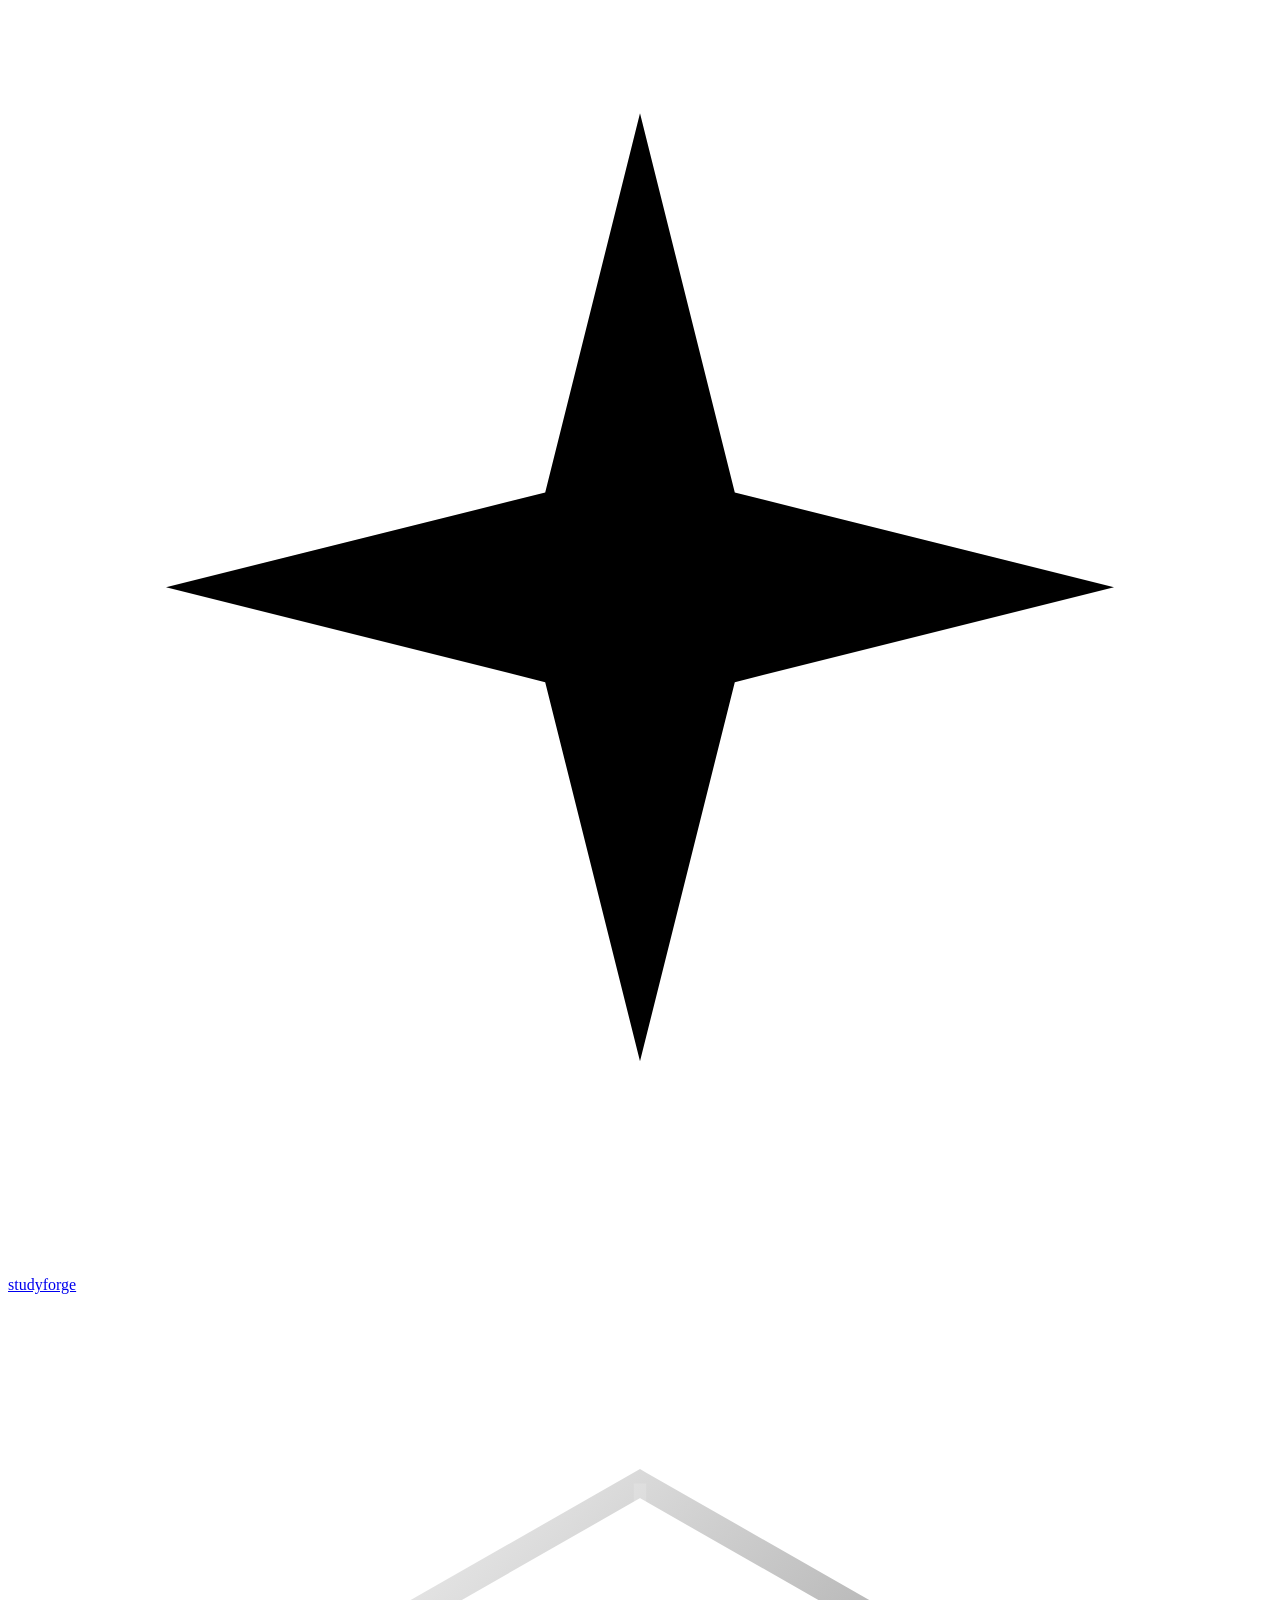
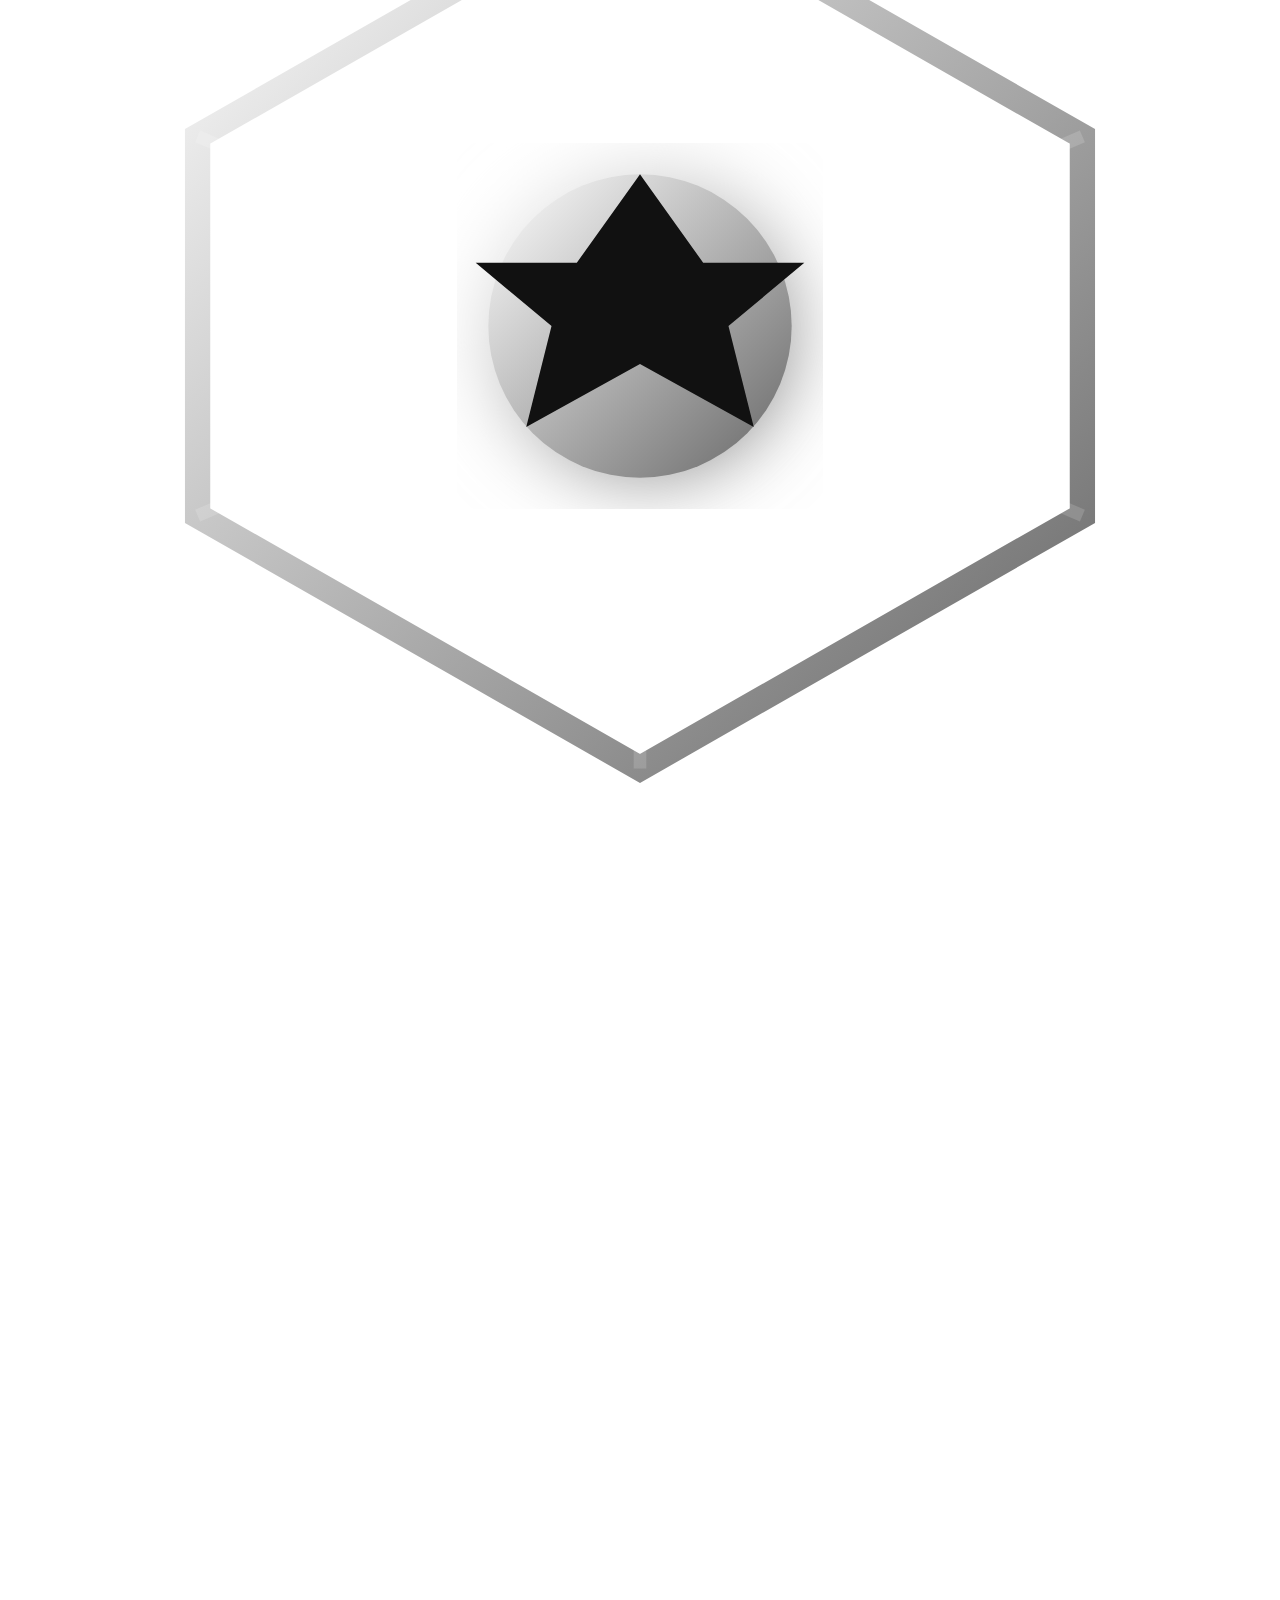
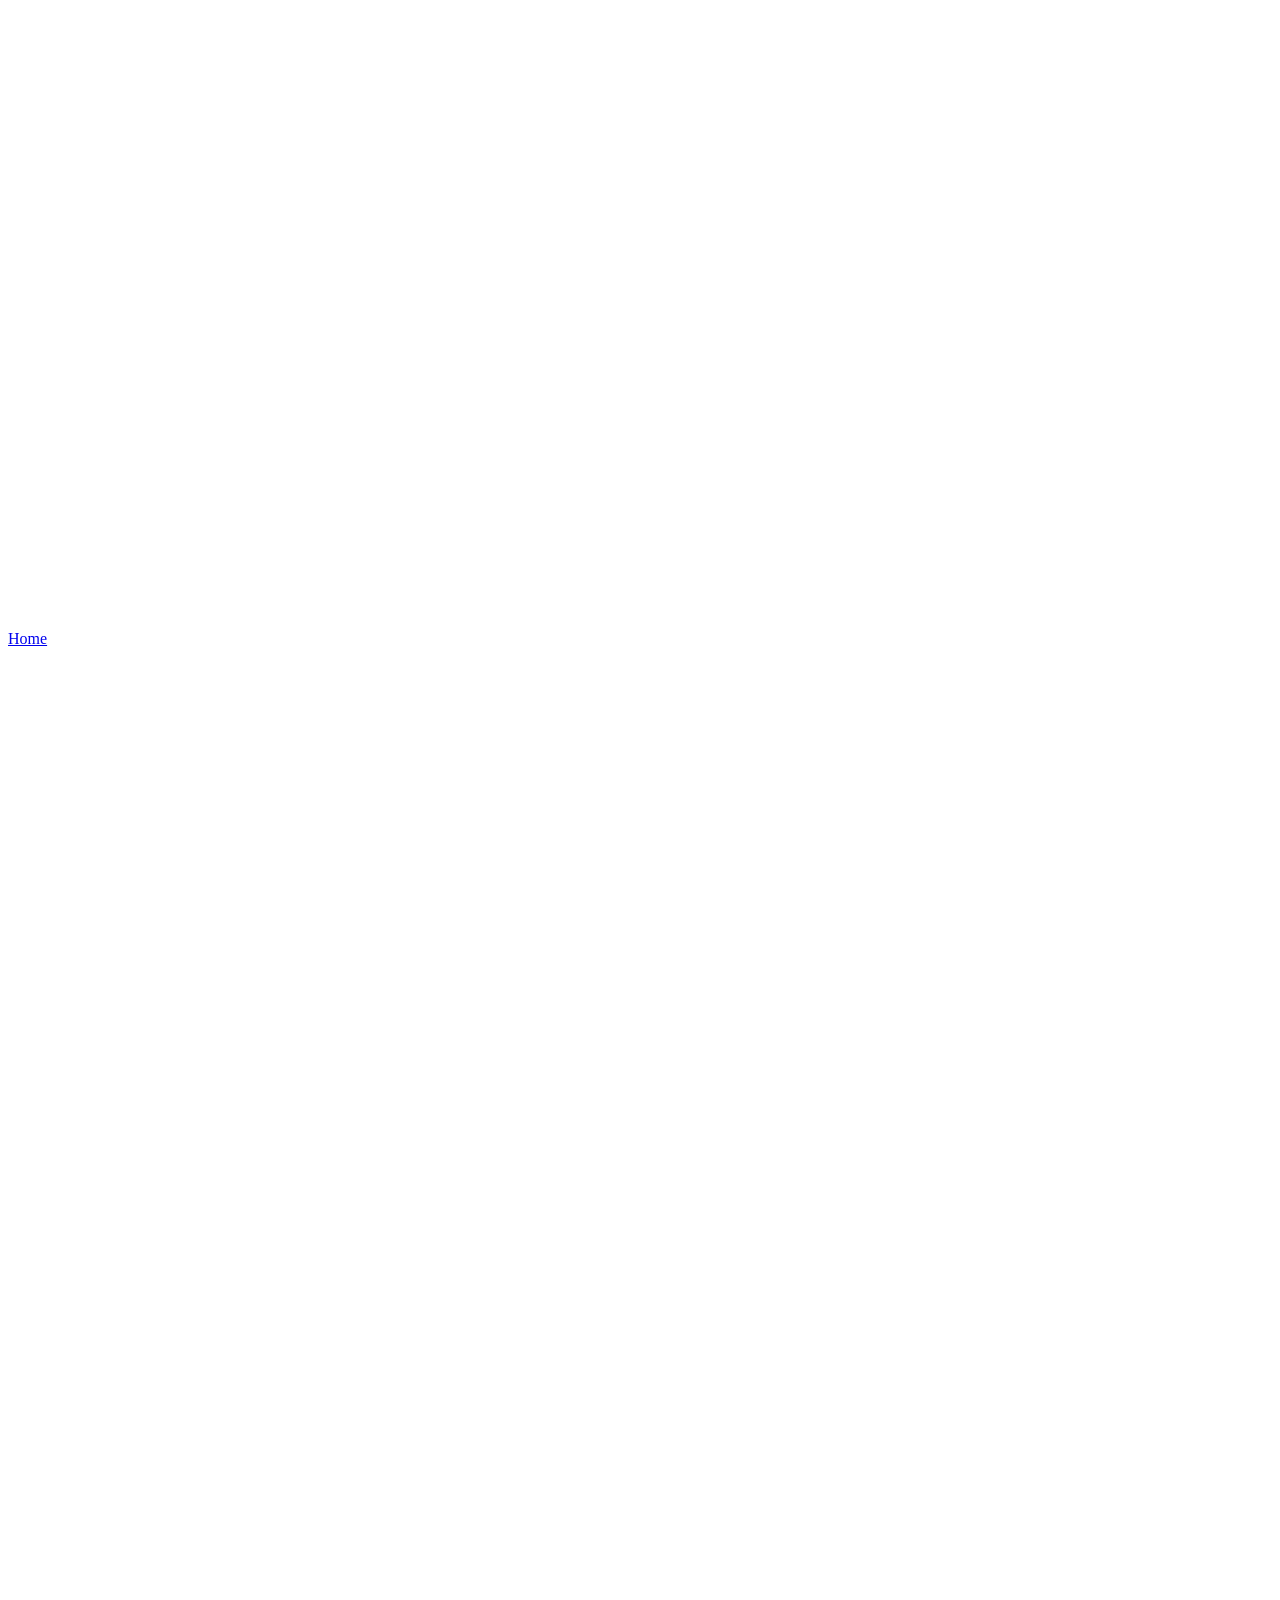
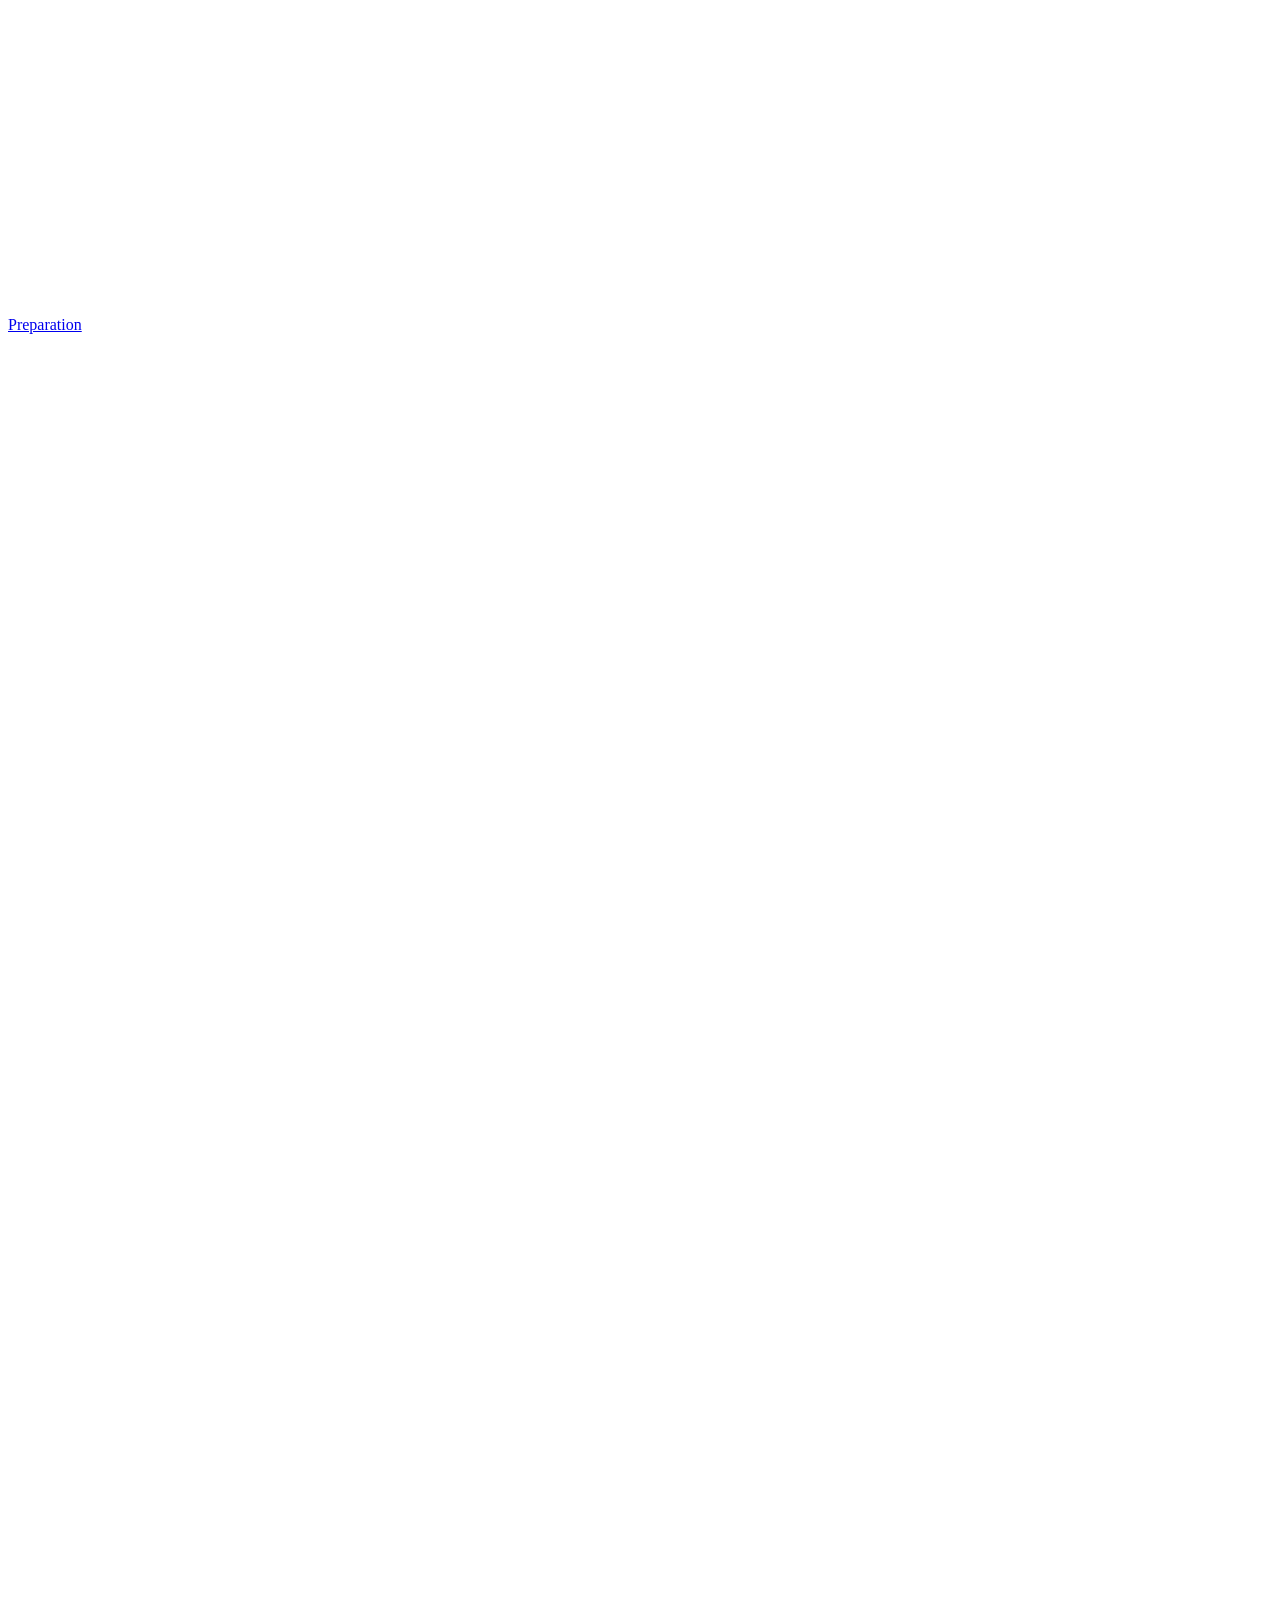
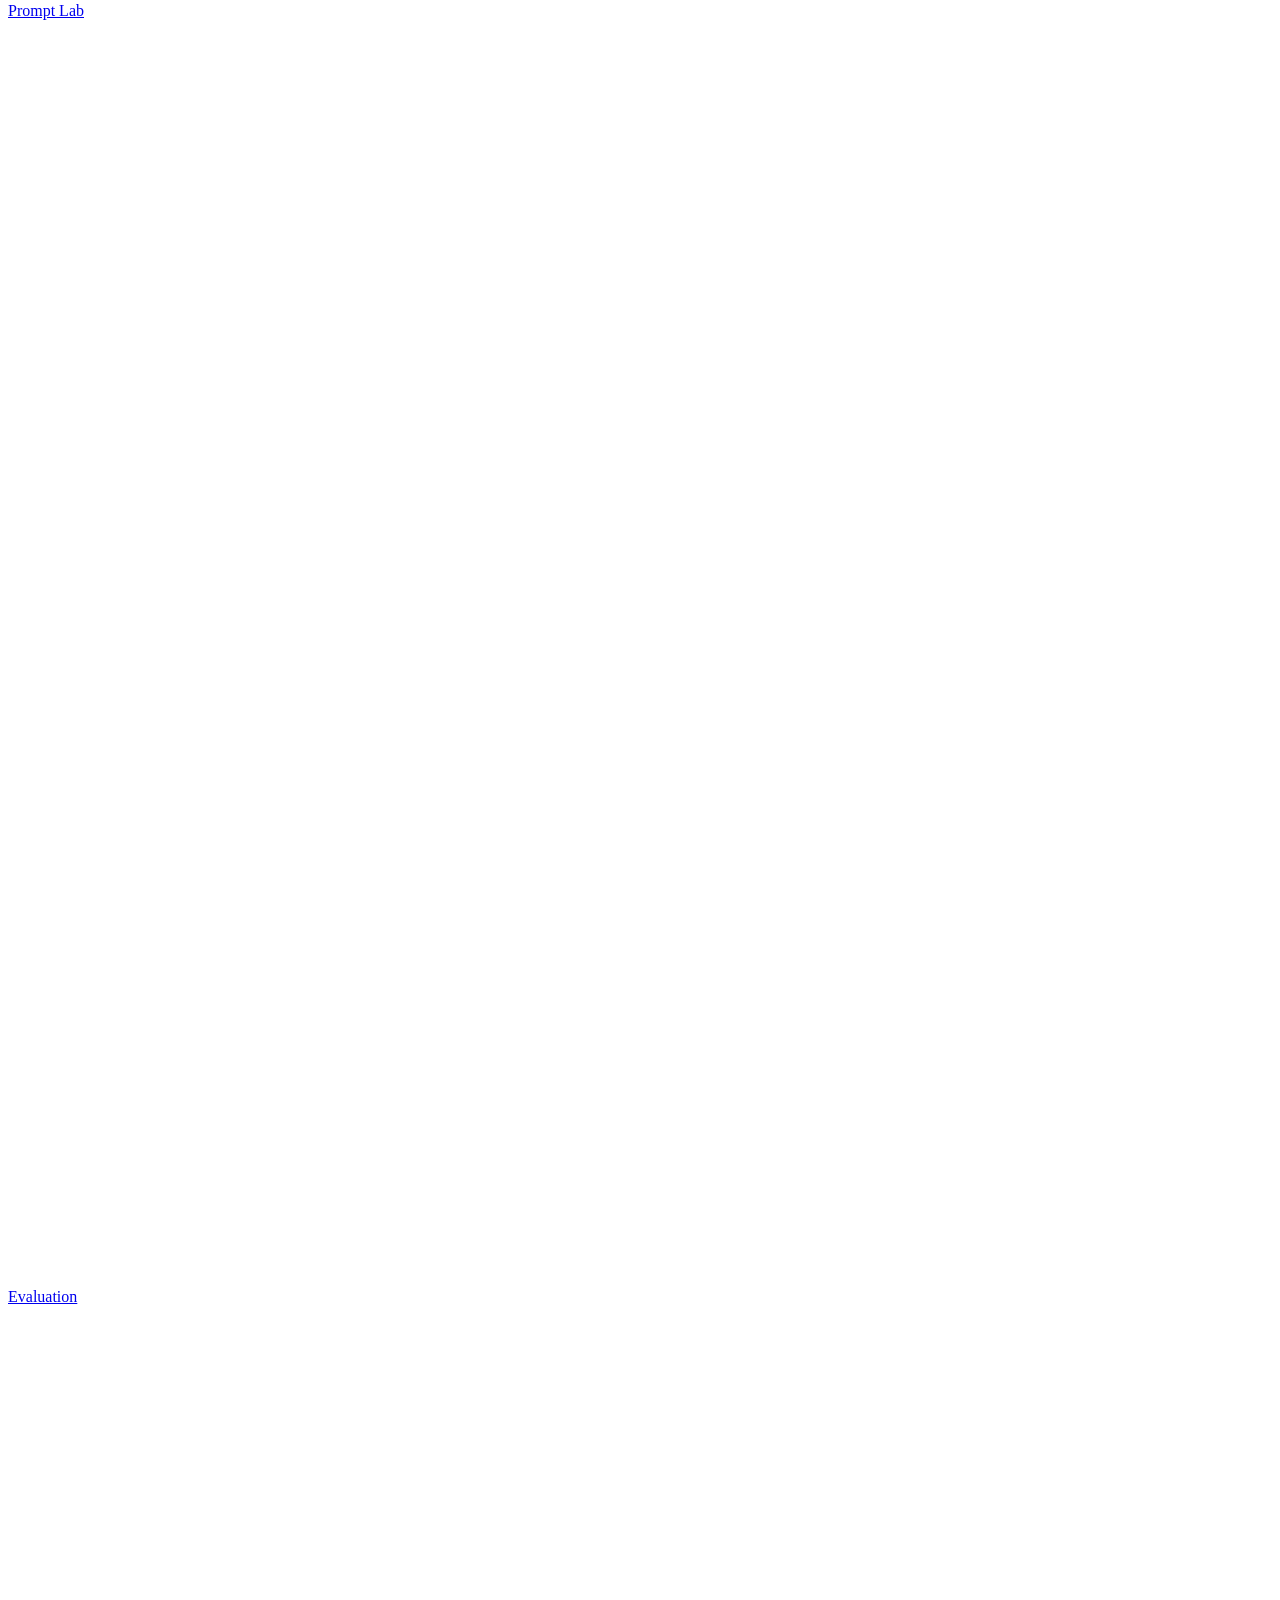
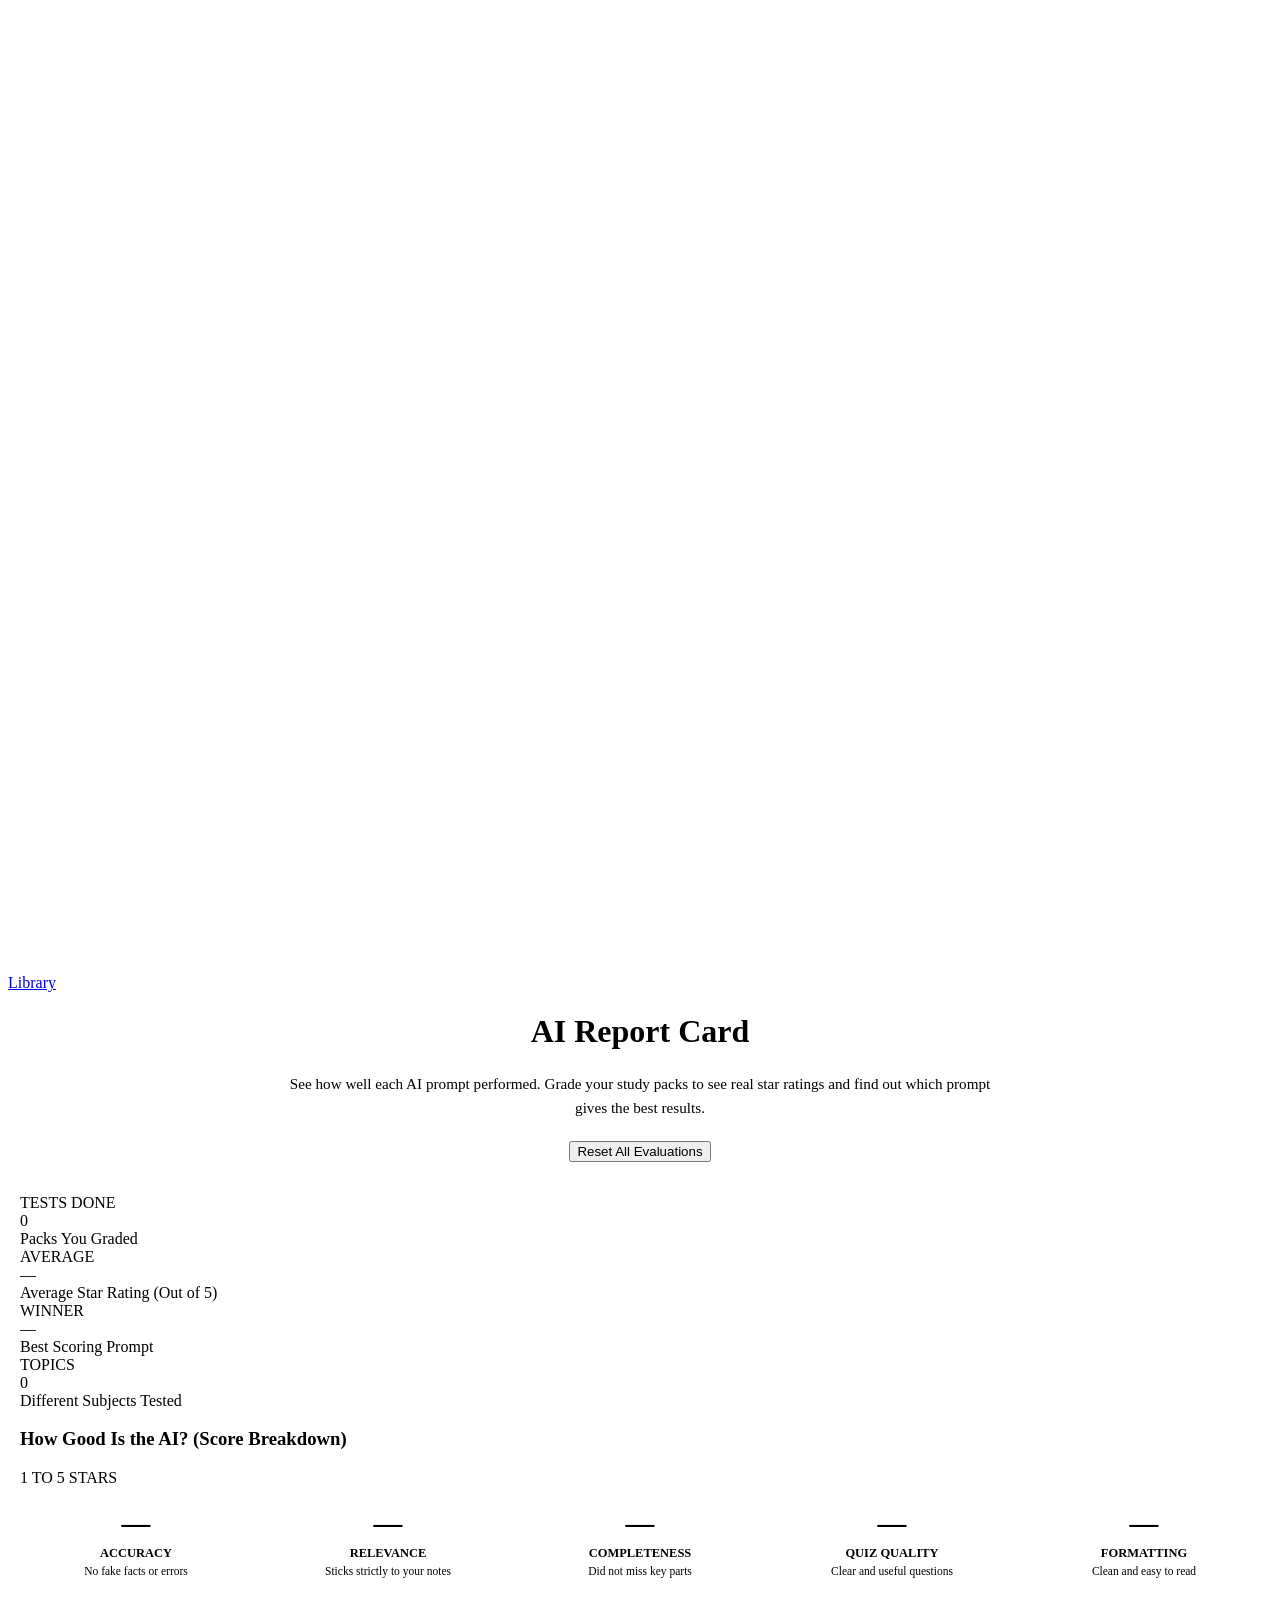
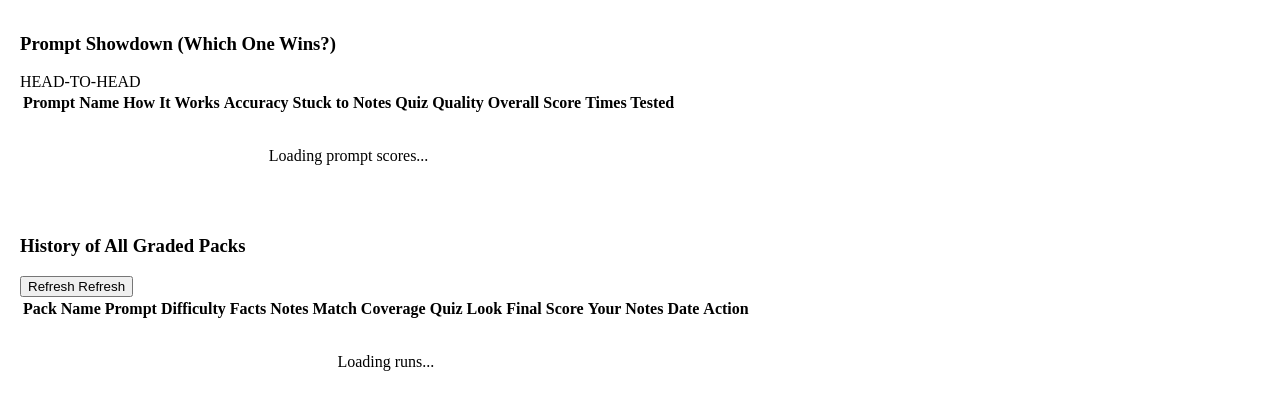
==== frontend/templates/evaluation.html @ 95756d93 "Add up to 10 and 15 questions options for MCQs and SAQs; increase max_tokens to 4096 — v14.0" ====
<!DOCTYPE html>
<html lang="en">
<head>
  <meta charset="UTF-8" />
  <meta name="viewport" content="width=device-width, initial-scale=1.0" />
  <title>Evaluation — StudyForge AI</title>
  <meta name="description" content="Check how well each prompt works on your notes." />
  <link rel="stylesheet" href="/static/css/main.css?v=2.3" />
</head>
<body>

<!-- ── FLOATING PILL NAVBAR ─────────────────────────────────────────── -->
<nav class="floating-pill-nav" aria-label="Main Navigation">
  <a href="/" class="pill-brand">
    <div class="pill-logo-spark">
      <svg viewBox="0 0 24 24"><path d="M12 2L13.8 9.2L21 11L13.8 12.8L12 20L10.2 12.8L3 11L10.2 9.2L12 2Z"/></svg>
    </div>
    <span>studyforge</span>
  </a>

  <!-- Large Expanded Logo (Visible on Hover) -->
  <div class="sidebar-large-logo">
    <svg viewBox="0 0 100 100" fill="none" xmlns="http://www.w3.org/2000/svg">
      <defs>
        <linearGradient id="logo-gradient" x1="0%" y1="0%" x2="100%" y2="100%">
          <stop offset="0%" stop-color="#ffffff" />
          <stop offset="100%" stop-color="#666666" />
        </linearGradient>
        <filter id="glow">
          <feGaussianBlur stdDeviation="3" result="coloredBlur"/>
          <feMerge>
            <feMergeNode in="coloredBlur"/>
            <feMergeNode in="SourceGraphic"/>
          </feMerge>
        </filter>
      </defs>
      <path d="M50 15L85 35V65L50 85L15 65V35L50 15Z" stroke="url(#logo-gradient)" stroke-width="2" fill="rgba(255,255,255,0.02)"/>
      <path d="M50 15L50 85M15 35L85 65M15 65L85 35" stroke="rgba(255,255,255,0.15)" stroke-width="1"/>
      <circle cx="50" cy="50" r="12" fill="url(#logo-gradient)" filter="url(#glow)" />
      <path d="M50 38L55 45H63L57 50L59 58L50 53L41 58L43 50L37 45H45L50 38Z" fill="#111" />
    </svg>
  </div>

  <div class="pill-links">
    <a href="/" class="pill-nav-item">
      <svg fill="none" viewBox="0 0 24 24"><path stroke-linecap="round" stroke-linejoin="round" d="M3 12l2-2m0 0l7-7 7 7M5 10v10a1 1 0 001 1h3m10-11l2 2m-2-2v10a1 1 0 01-1 1h-3m-6 0a1 1 0 001-1v-4a1 1 0 011-1h2a1 1 0 011 1v4a1 1 0 001 1m-6 0h6"/></svg>
      <span>Home</span>
    </a>

    <a href="/generate" class="pill-nav-item">
      <svg fill="none" viewBox="0 0 24 24"><path stroke-linecap="round" stroke-linejoin="round" d="M19 11H5m14 0a2 2 0 012 2v6a2 2 0 01-2 2H5a2 2 0 01-2-2v-6a2 2 0 012-2m14 0V9a2 2 0 00-2-2M5 11V9a2 2 0 012-2m0 0V5a2 2 0 012-2h6a2 2 0 012 2v2M7 7h10"/></svg>
      <span>Preparation</span>
    </a>

    <a href="/prompt-lab" class="pill-nav-item">
      <svg fill="none" viewBox="0 0 24 24"><path stroke-linecap="round" stroke-linejoin="round" d="M19.428 15.428a2 2 0 00-1.022-.547l-2.387-.477a6 6 0 00-3.86.517l-.318.158a6 6 0 01-3.86.517L6.05 15.21a2 2 0 00-1.806.547M8 4h8l-1 1v5.172a2 2 0 00.586 1.414l5 5c1.26 1.26.367 3.414-1.415 3.414H4.828c-1.782 0-2.674-2.154-1.414-3.414l5-5A2 2 0 009 10.172V5L8 4z"/></svg>
      <span>Prompt Lab</span>
    </a>

    <a href="/evaluation" class="pill-nav-item active">
      <svg fill="none" viewBox="0 0 24 24"><path stroke-linecap="round" stroke-linejoin="round" d="M9 19v-6a2 2 0 00-2-2H5a2 2 0 00-2 2v6a2 2 0 002 2h2a2 2 0 002-2zm0 0V9a2 2 0 012-2h2a2 2 0 012 2v10m-6 0a2 2 0 002 2h2a2 2 0 002-2m0 0V5a2 2 0 012-2h2a2 2 0 012 2v14a2 2 0 01-2 2h-2a2 2 0 01-2-2z"/></svg>
      <span>Evaluation</span>
    </a>

    <a href="/library" class="pill-nav-item">
      <svg fill="none" viewBox="0 0 24 24"><path stroke-linecap="round" stroke-linejoin="round" d="M12 6.253v13m0-13C10.832 5.477 9.246 5 7.5 5S4.168 5.477 3 6.253v13C4.168 18.477 5.754 18 7.5 18s3.332.477 4.5 1.253m0-13C13.168 5.477 14.754 5 16.5 5c1.747 0 3.332.477 4.5 1.253v13C19.832 18.477 18.247 18 16.5 18c-1.746 0-3.332.477-4.5 1.253"/></svg>
      <span>Library</span>
    </a>
  </div>
</nav>

<div class="app-container anim-slide-down">
  <div style="max-width: 1240px; margin: 0 auto;">
      
      <!-- Header in Simple English -->
      <div style="margin-bottom:2rem; text-align:center; display:flex; flex-direction:column; align-items:center;">
        <h1>AI Report Card</h1>
        <p style="max-width:720px; margin: 0 auto 1.25rem auto; font-size:0.95rem; line-height:1.6;">
          See how well each AI prompt performed. Grade your study packs to see real star ratings and find out which prompt gives the best results.
        </p>
        <button class="btn btn-secondary btn-sm" onclick="resetAllEvaluations()">Reset All Evaluations</button>
      </div>

      <!-- Top 4 Overall Statistics Cards -->
      <div class="metrics-grid">
        <div class="metric-card">
          <span class="metric-badge">TESTS DONE</span>
          <div class="metric-val" id="eval-stat-total">0</div>
          <div class="metric-label">Packs You Graded</div>
        </div>

        <div class="metric-card">
          <span class="metric-badge">AVERAGE</span>
          <div class="metric-val" id="eval-stat-avg">—</div>
          <div class="metric-label">Average Star Rating (Out of 5)</div>
        </div>

        <div class="metric-card">
          <span class="metric-badge">WINNER</span>
          <div class="metric-val" id="eval-stat-best">—</div>
          <div class="metric-label">Best Scoring Prompt</div>
        </div>

        <div class="metric-card">
          <span class="metric-badge">TOPICS</span>
          <div class="metric-val" id="eval-stat-samples">0</div>
          <div class="metric-label">Different Subjects Tested</div>
        </div>
      </div>

      <!-- 5 Rubric Dimension Averages Grid -->
      <div class="paper-card card-white" style="margin-bottom:2.25rem;">
        <div class="card-header-editorial">
          <div class="card-title-group">
            <span></span>
            <h3>How Good Is the AI? (Score Breakdown)</h3>
          </div>
          <span class="stamp">1 TO 5 STARS</span>
        </div>

        <div style="display:grid; grid-template-columns:repeat(5, 1fr); gap:1.25rem; text-align:center;">
          <div class="paper-card card-cream" style="padding:1.25rem 1rem;">
            <div style="font-family:'Archivo'; font-size:1.8rem; font-weight:900;" id="dim-score-accuracy">—</div>
            <div style="font-size:0.78rem; font-weight:700; text-transform:uppercase; margin-top:0.35rem;">Accuracy</div>
            <div style="font-size:0.72rem; color:var(--muted); margin-top:0.25rem;">No fake facts or errors</div>
          </div>

          <div class="paper-card card-cream" style="padding:1.25rem 1rem;">
            <div style="font-family:'Archivo'; font-size:1.8rem; font-weight:900;" id="dim-score-relevance">—</div>
            <div style="font-size:0.78rem; font-weight:700; text-transform:uppercase; margin-top:0.35rem;">Relevance</div>
            <div style="font-size:0.72rem; color:var(--muted); margin-top:0.25rem;">Sticks strictly to your notes</div>
          </div>

          <div class="paper-card card-cream" style="padding:1.25rem 1rem;">
            <div style="font-family:'Archivo'; font-size:1.8rem; font-weight:900;" id="dim-score-completeness">—</div>
            <div style="font-size:0.78rem; font-weight:700; text-transform:uppercase; margin-top:0.35rem;">Completeness</div>
            <div style="font-size:0.72rem; color:var(--muted); margin-top:0.25rem;">Did not miss key parts</div>
          </div>

          <div class="paper-card card-cream" style="padding:1.25rem 1rem;">
            <div style="font-family:'Archivo'; font-size:1.8rem; font-weight:900;" id="dim-score-quality">—</div>
            <div style="font-size:0.78rem; font-weight:700; text-transform:uppercase; margin-top:0.35rem;">Quiz Quality</div>
            <div style="font-size:0.72rem; color:var(--muted); margin-top:0.25rem;">Clear and useful questions</div>
          </div>

          <div class="paper-card card-cream" style="padding:1.25rem 1rem;">
            <div style="font-family:'Archivo'; font-size:1.8rem; font-weight:900;" id="dim-score-formatting">—</div>
            <div style="font-size:0.78rem; font-weight:700; text-transform:uppercase; margin-top:0.35rem;">Formatting</div>
            <div style="font-size:0.72rem; color:var(--muted); margin-top:0.25rem;">Clean and easy to read</div>
          </div>
        </div>
      </div>

      <!-- Prompt Comparison Table -->
      <div class="paper-card card-white" style="margin-bottom:2.25rem;">
        <div class="card-header-editorial">
          <div class="card-title-group">
            <span></span>
            <h3>Prompt Showdown (Which One Wins?)</h3>
          </div>
          <span class="stamp stamp-dark">HEAD-TO-HEAD</span>
        </div>

        <div style="overflow-x:auto;">
          <table class="eval-table">
            <thead>
              <tr>
                <th>Prompt Name</th>
                <th>How It Works</th>
                <th>Accuracy</th>
                <th>Stuck to Notes</th>
                <th>Quiz Quality</th>
                <th>Overall Score</th>
                <th>Times Tested</th>
              </tr>
            </thead>
            <tbody id="prompt-summary-table-body">
              <tr>
                <td colspan="7" style="text-align:center; padding:2rem; color:var(--muted);">
                  Loading prompt scores...
                </td>
              </tr>
            </tbody>
          </table>
        </div>
      </div>

      <!-- All Recorded Evaluations Table -->
      <div class="paper-card card-white">
        <div class="card-header-editorial">
          <div class="card-title-group">
            <span></span>
            <h3>History of All Graded Packs</h3>
          </div>
          <div style="display:flex; gap:0.5rem;">
            <button class="btn btn-ghost btn-sm" onclick="fetchLiveEvaluations()">Refresh Refresh</button>
          </div>
        </div>

        <div style="overflow-x:auto;">
          <table class="eval-table">
            <thead>
              <tr>
                <th>Pack Name</th>
                <th>Prompt</th>
                <th>Difficulty</th>
                <th>Facts</th>
                <th>Notes Match</th>
                <th>Coverage</th>
                <th>Quiz</th>
                <th>Look</th>
                <th>Final Score</th>
                <th>Your Notes</th>
                <th>Date</th>
                <th>Action</th>
              </tr>
            </thead>
            <tbody id="evaluations-table-body">
              <tr>
                <td colspan="12" style="text-align:center; padding:2rem; color:var(--muted);">
                  Loading runs...
                </td>
              </tr>
            </tbody>
          </table>
        </div>
      </div>
  </div>
</div>

<script src="/static/js/main.js?v=14.0"></script>

<script>
  document.addEventListener('DOMContentLoaded', () => {
    fetchLiveEvaluations();
  });

  async function fetchLiveEvaluations() {
    try {
      // Auto-sync evaluations with existing study packs
      let storedPacks = [];
      try {
        storedPacks = JSON.parse(localStorage.getItem('studyforge_library_packs') || '[]');
      } catch (e) { storedPacks = []; }

      if (storedPacks.length === 0) {
        await fetch('/api/evaluate', { method: 'DELETE' });
      } else {
        const validIds = storedPacks.map(p => p.id);
        const validTitles = storedPacks.map(p => (p.title || '').toLowerCase());
        await fetch('/api/evaluate/sync', {
          method: 'POST',
          headers: { 'Content-Type': 'application/json' },
          body: JSON.stringify({ valid_pack_ids: validIds, valid_titles: validTitles })
        });
      }

      const resp = await fetch('/api/evaluate');
      const data = await resp.json();
      const list = data.evaluations || [];

      // Update counters
      document.getElementById('eval-stat-total').textContent = list.length;
      
      if (list.length === 0) {
        document.getElementById('eval-stat-avg').textContent = '—';
        document.getElementById('eval-stat-best').textContent = '—';
        document.getElementById('eval-stat-samples').textContent = '0';
        document.getElementById('dim-score-accuracy').textContent = '—';
        document.getElementById('dim-score-relevance').textContent = '—';
        document.getElementById('dim-score-completeness').textContent = '—';
        document.getElementById('dim-score-quality').textContent = '—';
        document.getElementById('dim-score-formatting').textContent = '—';

        document.getElementById('prompt-summary-table-body').innerHTML = `
          <tr><td colspan="7" style="text-align:center; padding:2.5rem; color:var(--muted); font-size:0.88rem;">
            No scores yet. Make a study pack in "Preparation" and click "Score this Pack" to see which prompt wins!
          </td></tr>`;

        document.getElementById('evaluations-table-body').innerHTML = `
          <tr><td colspan="12" style="text-align:center; padding:2.5rem; color:var(--muted); font-size:0.88rem;">
            No graded packs yet. Whenever you make a study pack, click "Score this Pack" to add a rating here!
          </td></tr>`;
        return;
      }

      // Compute averages
      let sumAvg = 0;
      let dims = { factual_accuracy: 0, relevance: 0, completeness: 0, question_quality: 0, formatting: 0 };
      let uniqueSubjects = new Set();
      
      const verStats = {
        v1: { name: 'V1 Basic', type: 'Simple prompt with few rules', count: 0, acc: 0, rel: 0, qq: 0, total: 0 },
        v2: { name: 'V2 Structured', type: 'Fixed format and clear rules', count: 0, acc: 0, rel: 0, qq: 0, total: 0 },
        v3: { name: 'V3 Step-by-Step', type: 'Reads notes and writes step by step', count: 0, acc: 0, rel: 0, qq: 0, total: 0 }
      };

      list.forEach(item => {
        sumAvg += item.average_score || 0;
        if (item.rubric_scores) {
          for (let d in dims) {
            dims[d] += (item.rubric_scores[d] || 0);
          }
        }
        if (item.test_id) uniqueSubjects.add(item.test_id);

        const vKey = (item.prompt_version || 'v2').toLowerCase();
        if (verStats[vKey]) {
          verStats[vKey].count += 1;
          verStats[vKey].total += (item.average_score || 0);
          verStats[vKey].acc += (item.rubric_scores?.factual_accuracy || 0);
          verStats[vKey].rel += (item.rubric_scores?.relevance || 0);
          verStats[vKey].qq += (item.rubric_scores?.question_quality || 0);
        }
      });

      const meanTotal = (sumAvg / list.length).toFixed(2);
      document.getElementById('eval-stat-avg').textContent = `${meanTotal} / 5.0`;
      document.getElementById('eval-stat-samples').textContent = uniqueSubjects.size || list.length;

      // Find best scoring prompt version
      let bestVer = '—';
      let bestVerScore = -1;
      ['v1', 'v2', 'v3'].forEach(v => {
        if (verStats[v].count > 0) {
          const avg = verStats[v].total / verStats[v].count;
          if (avg > bestVerScore) {
            bestVerScore = avg;
            bestVer = v.toUpperCase();
          }
        }
      });
      document.getElementById('eval-stat-best').textContent = bestVer;

      document.getElementById('dim-score-accuracy').textContent = (dims.factual_accuracy / list.length).toFixed(1);
      document.getElementById('dim-score-relevance').textContent = (dims.relevance / list.length).toFixed(1);
      document.getElementById('dim-score-completeness').textContent = (dims.completeness / list.length).toFixed(1);
      document.getElementById('dim-score-quality').textContent = (dims.question_quality / list.length).toFixed(1);
      document.getElementById('dim-score-formatting').textContent = (dims.formatting / list.length).toFixed(1);

      // Render prompt version summary table
      const summaryRows = ['v1', 'v2', 'v3'].map(v => {
        const s = verStats[v];
        if (s.count === 0) {
          return `
            <tr>
              <td><strong>${s.name}</strong></td>
              <td style="color:var(--muted);">${s.type}</td>
              <td class="font-mono">—</td>
              <td class="font-mono">—</td>
              <td class="font-mono">—</td>
              <td class="font-mono">—</td>
              <td style="color:var(--muted);">No runs yet</td>
            </tr>
          `;
        }
        return `
          <tr>
            <td><strong>${s.name}</strong></td>
            <td style="color:var(--muted);">${s.type}</td>
            <td class="font-mono">${(s.acc / s.count).toFixed(1)} / 5.0</td>
            <td class="font-mono">${(s.rel / s.count).toFixed(1)} / 5.0</td>
            <td class="font-mono">${(s.qq / s.count).toFixed(1)} / 5.0</td>
            <td class="font-mono"><strong>${(s.total / s.count).toFixed(2)} / 5.0</strong></td>
            <td>${s.count} run${s.count > 1 ? 's' : ''}</td>
          </tr>
        `;
      }).join('');
      document.getElementById('prompt-summary-table-body').innerHTML = summaryRows;

      // Render table
      const rows = list.map(item => `
        <tr>
          <td><span class="font-mono" style="font-weight:700;">${item.test_id || 'TS-01'}</span></td>
          <td><span class="stamp">${item.prompt_version?.toUpperCase() || 'V2'}</span></td>
          <td>${item.difficulty || 'Intermediate'}</td>
          <td class="font-mono">${item.rubric_scores?.factual_accuracy || '—'}</td>
          <td class="font-mono">${item.rubric_scores?.relevance || '—'}</td>
          <td class="font-mono">${item.rubric_scores?.completeness || '—'}</td>
          <td class="font-mono">${item.rubric_scores?.question_quality || '—'}</td>
          <td class="font-mono">${item.rubric_scores?.formatting || '—'}</td>
          <td class="font-mono" style="font-weight:800;">${item.average_score?.toFixed(2) || '—'}</td>
          <td style="font-size:0.78rem; max-width:200px; color:var(--muted);">${item.failure_notes || '—'}</td>
          <td class="font-mono" style="font-size:0.72rem; color:var(--muted);">${item.timestamp ? item.timestamp.slice(0, 10) : '—'}</td>
          <td>
            <button class="btn btn-ghost btn-sm" onclick="deleteEvalItem('${item.id}')">x</button>
          </td>
        </tr>
      `).join('');

      document.getElementById('evaluations-table-body').innerHTML = rows;

    } catch (err) {
      console.error(err);
    }
  }

  async function resetAllEvaluations() {
    if (!confirm("Are you sure you want to reset all evaluation scores to zero?")) return;
    try {
      await fetch('/api/evaluate', { method: 'DELETE' });
      fetchLiveEvaluations();
    } catch (err) {
      alert("Could not reset evaluations.");
    }
  }

  async function deleteEvalItem(id) {
    if (!confirm("Are you sure you want to delete this score?")) return;
    try {
      await fetch(`/api/evaluate/${id}`, { method: 'DELETE' });
      fetchLiveEvaluations();
    } catch (err) {
      alert("Could not delete score.");
    }
  }
</script>

</body>
</html>
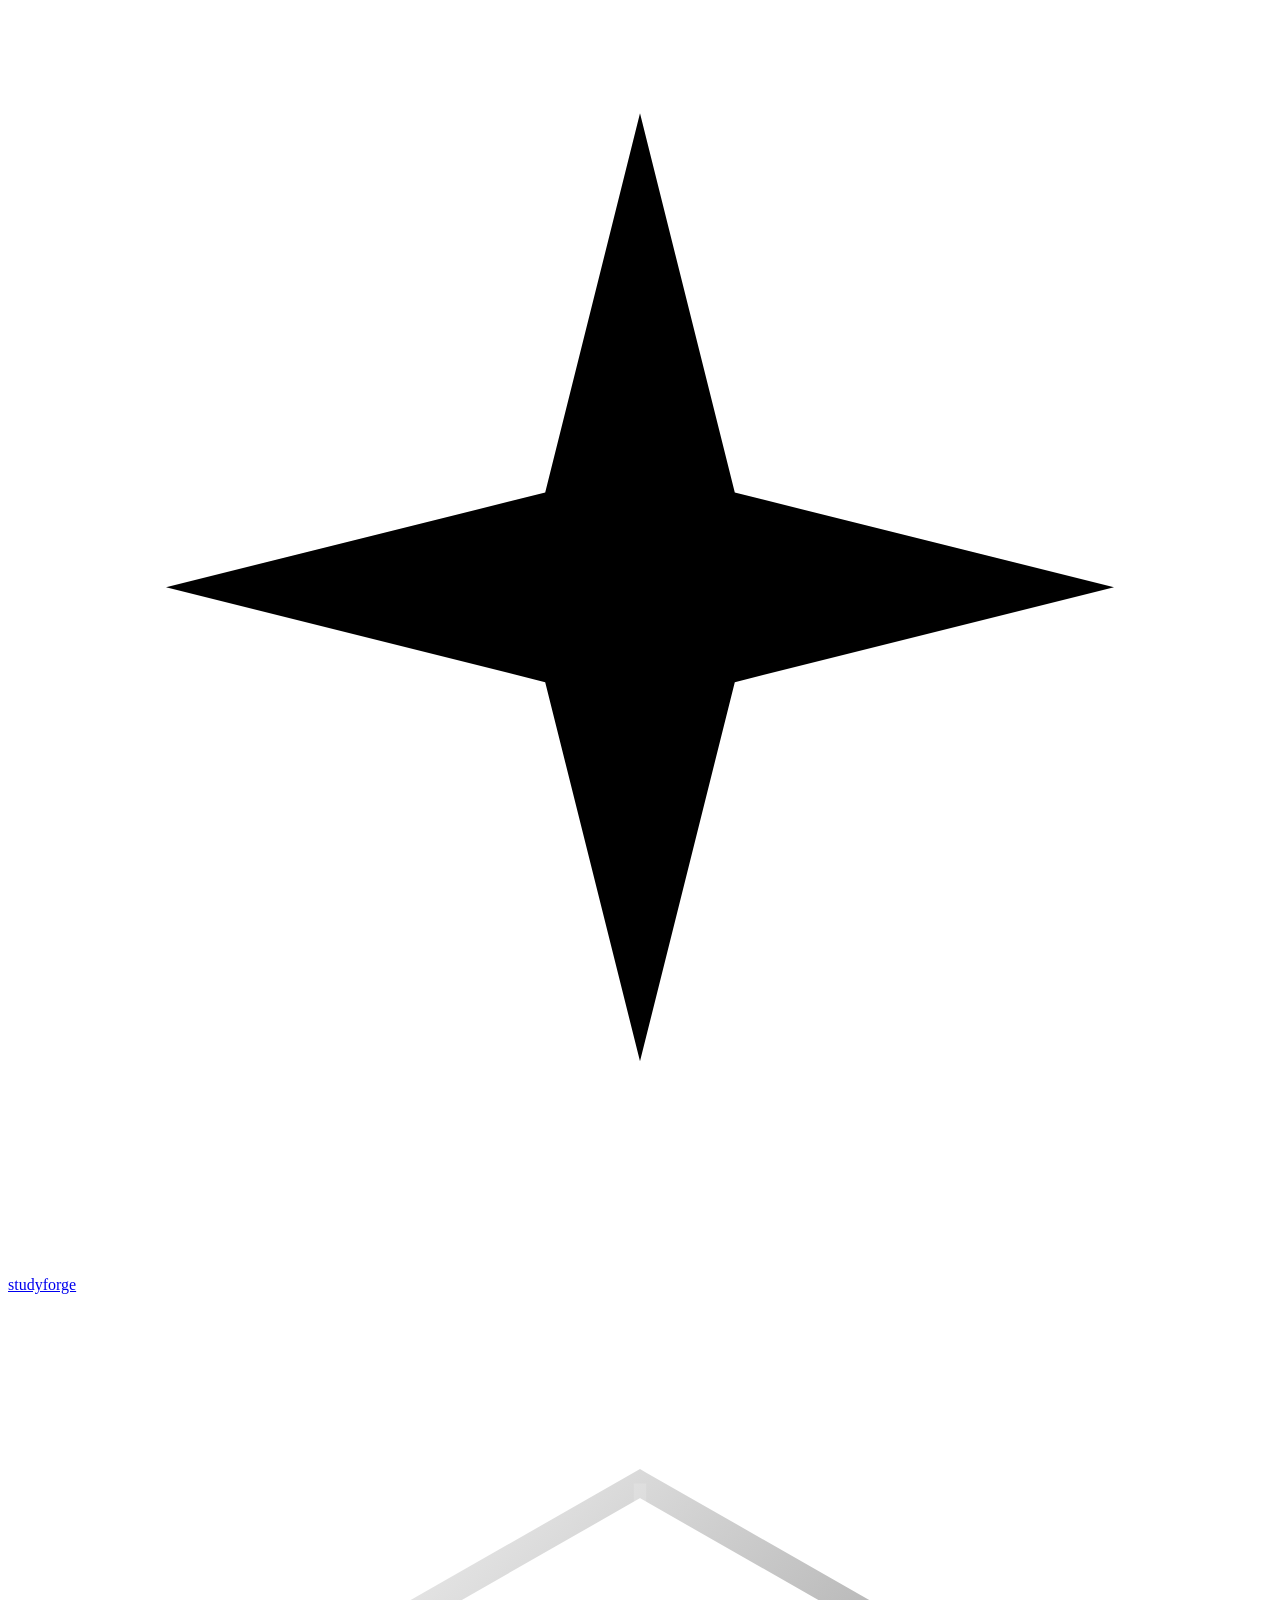
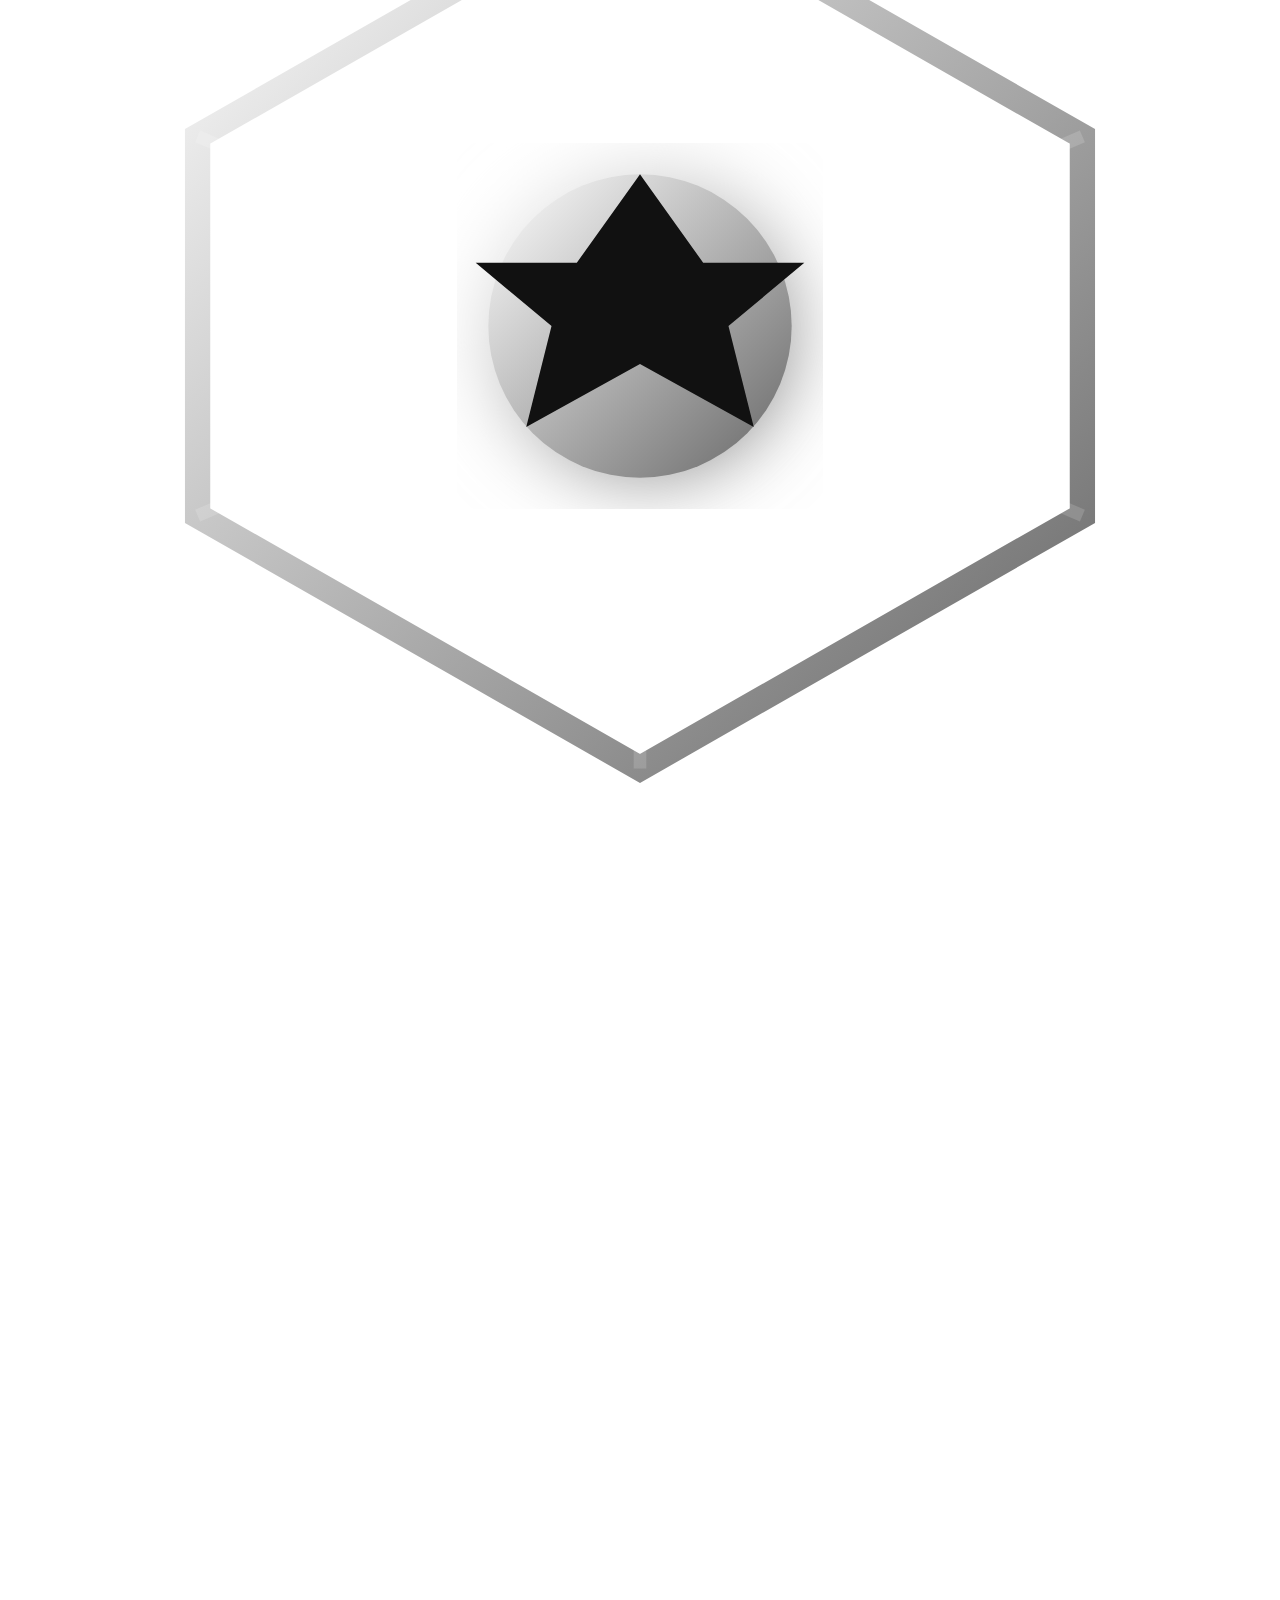
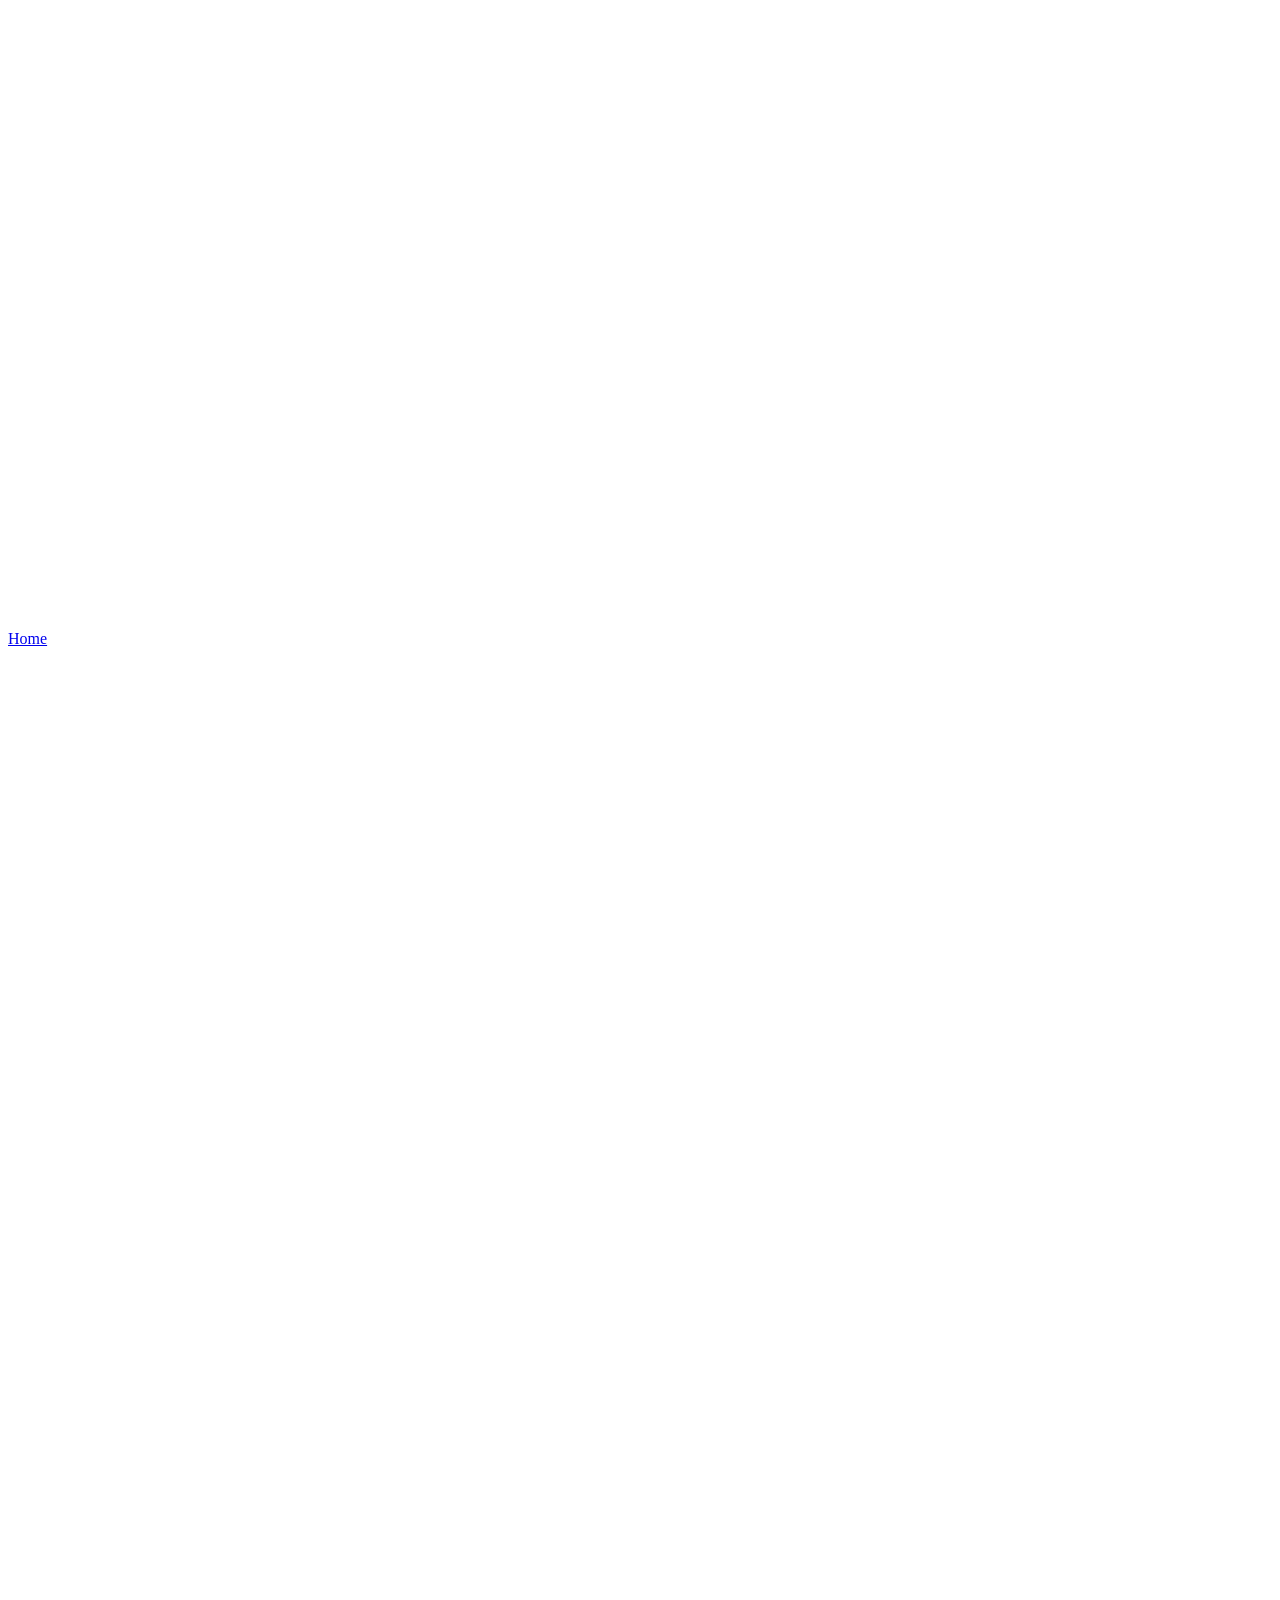
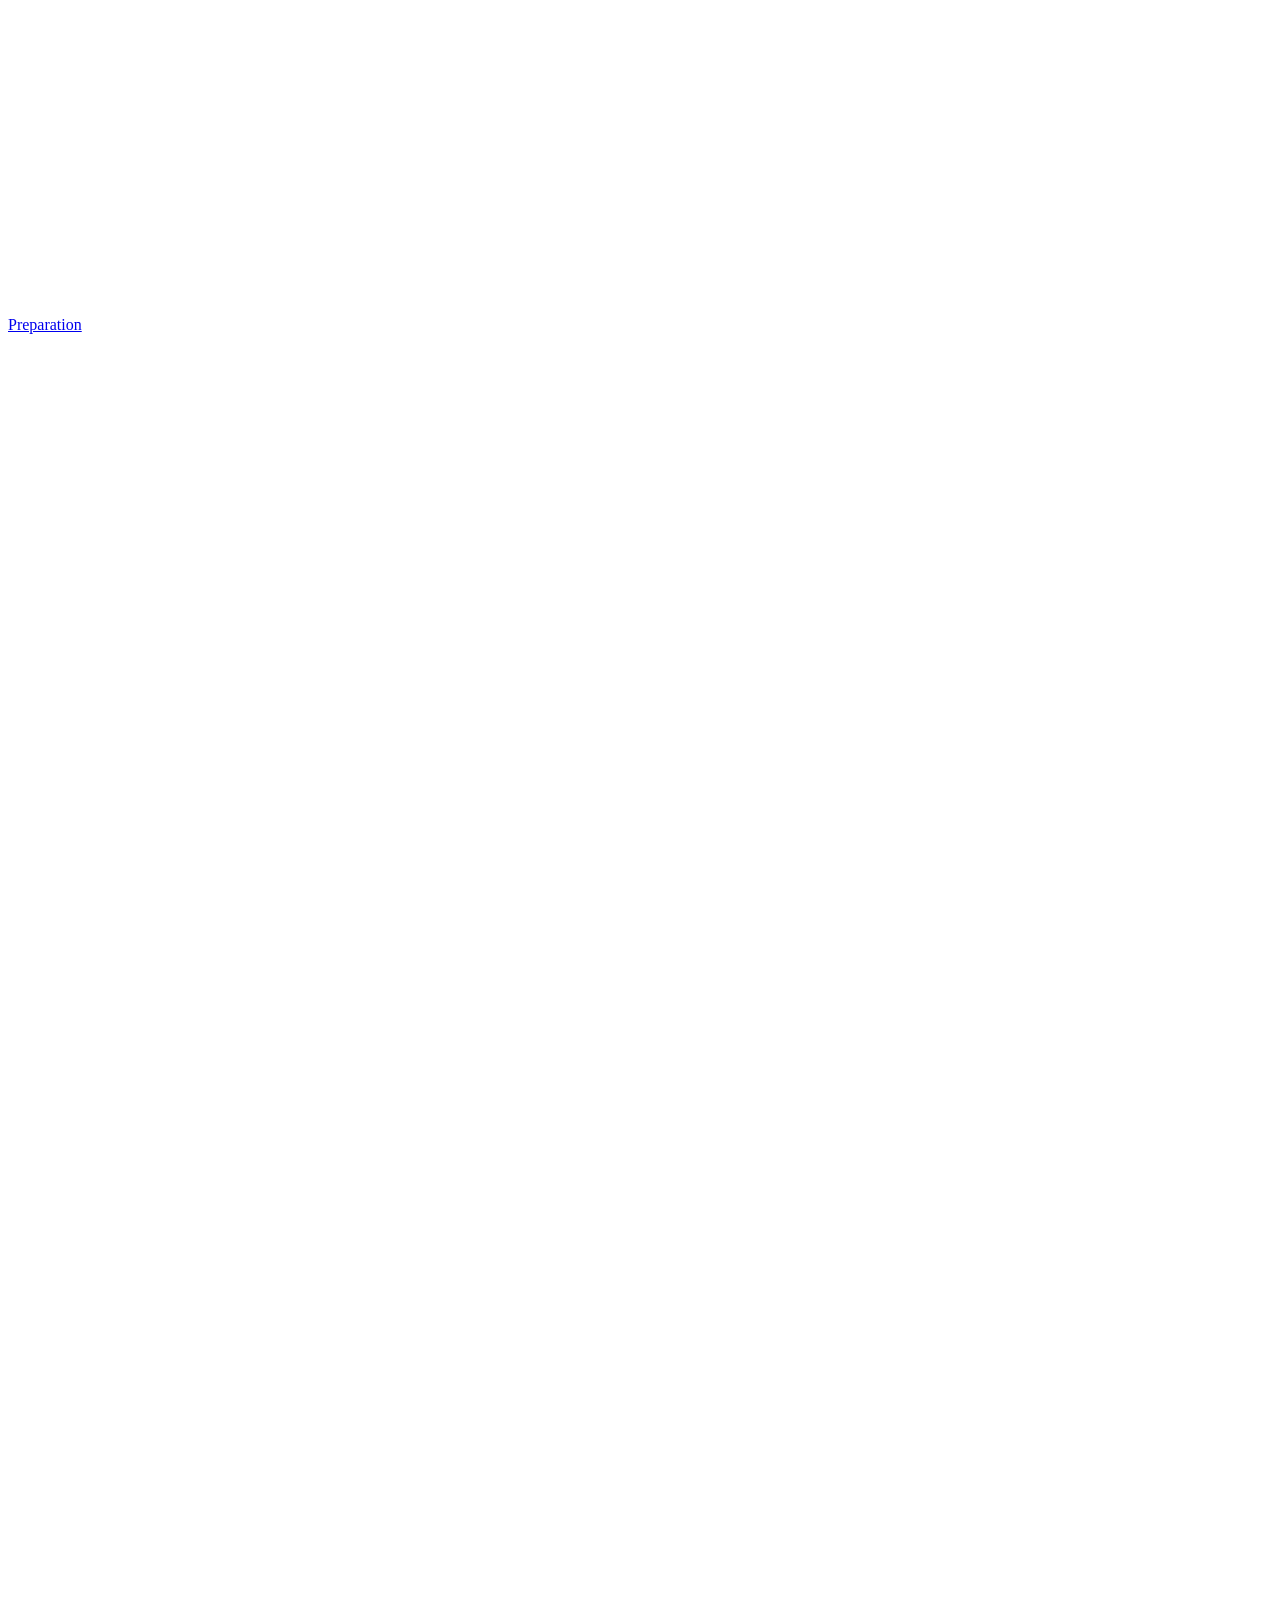
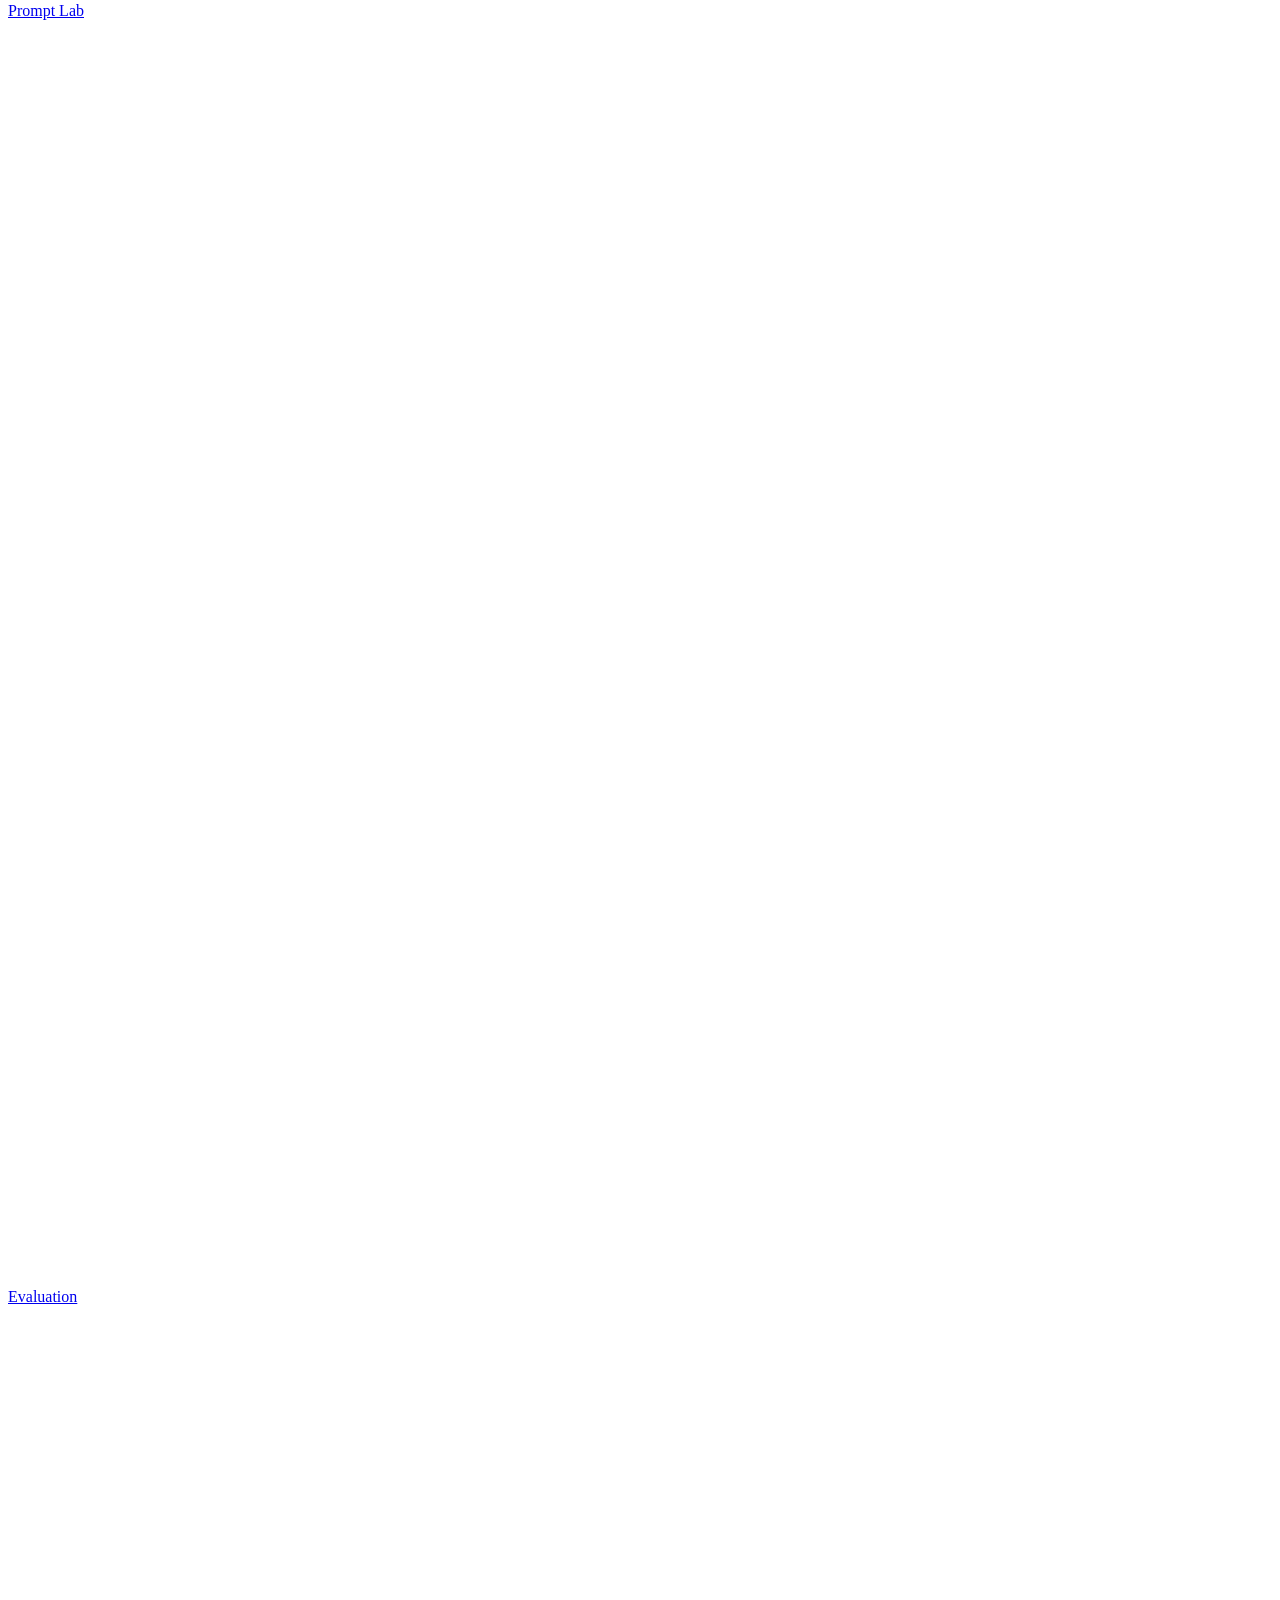
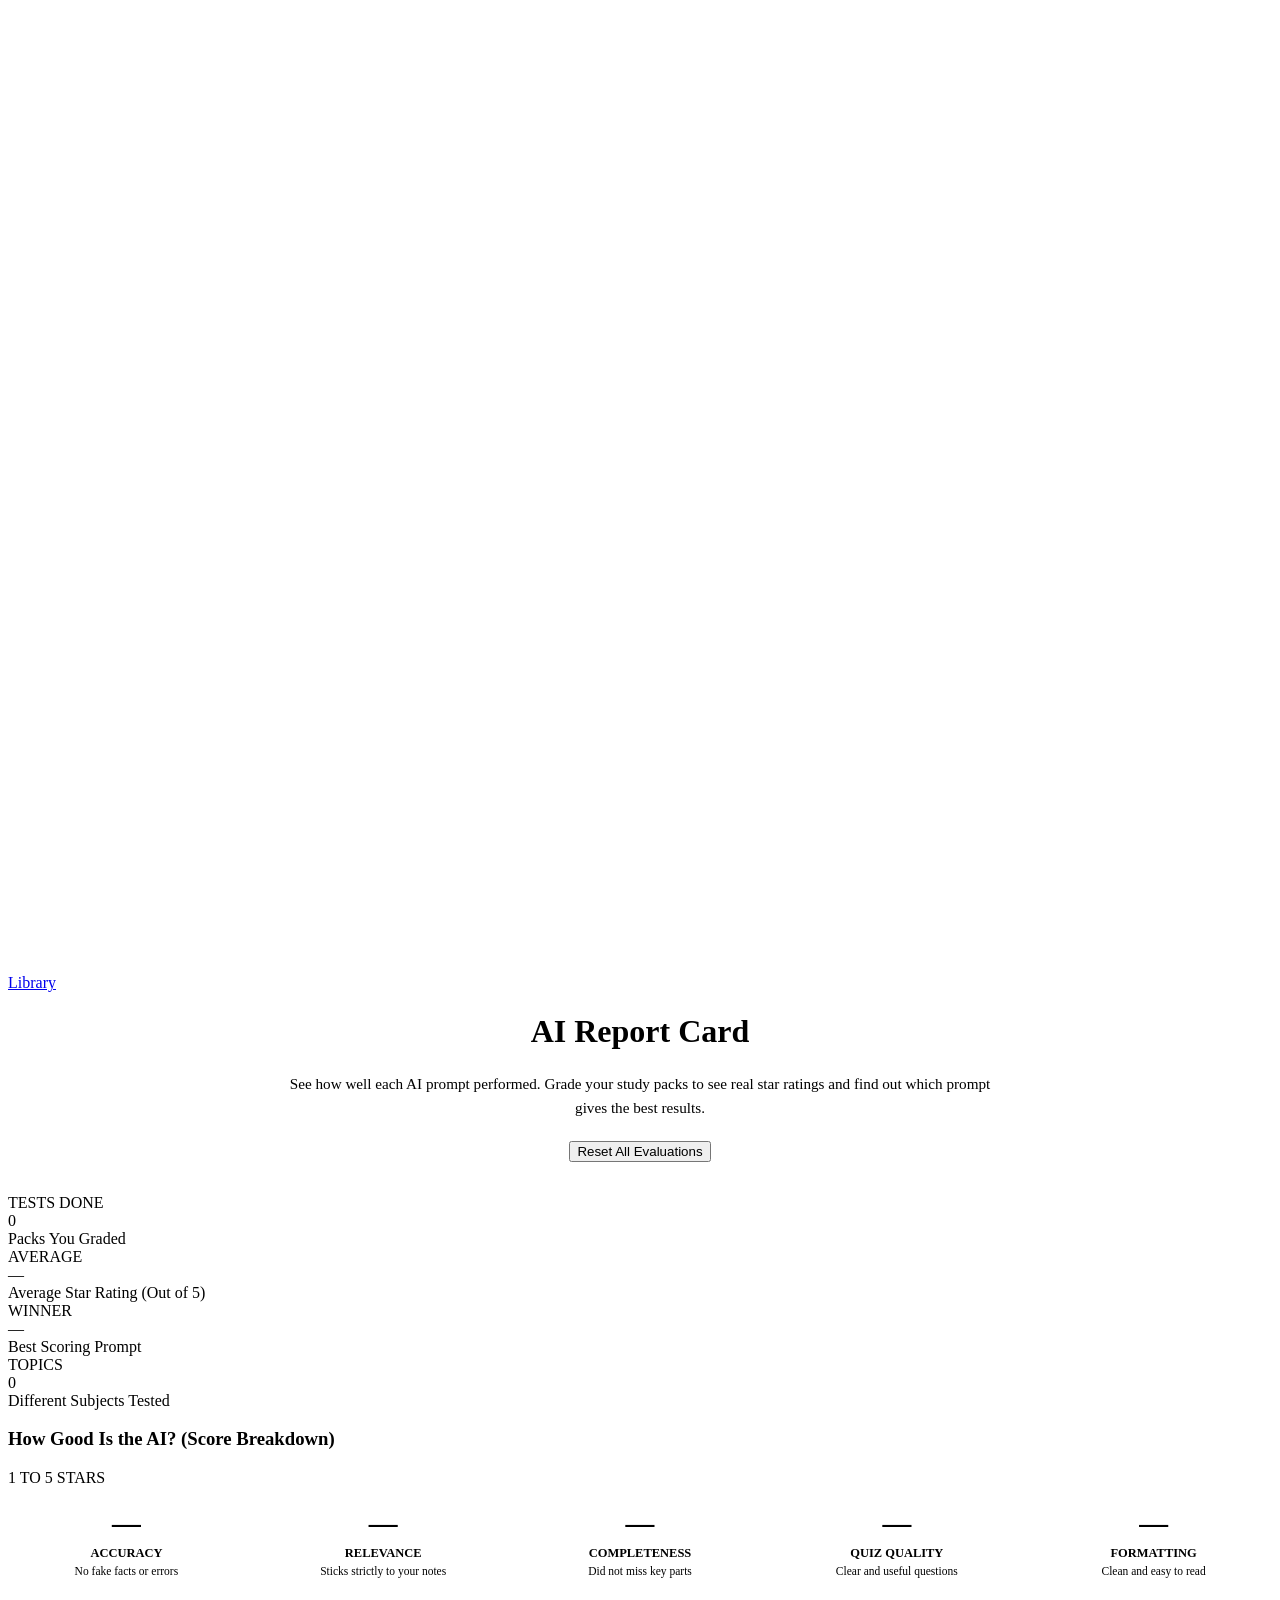
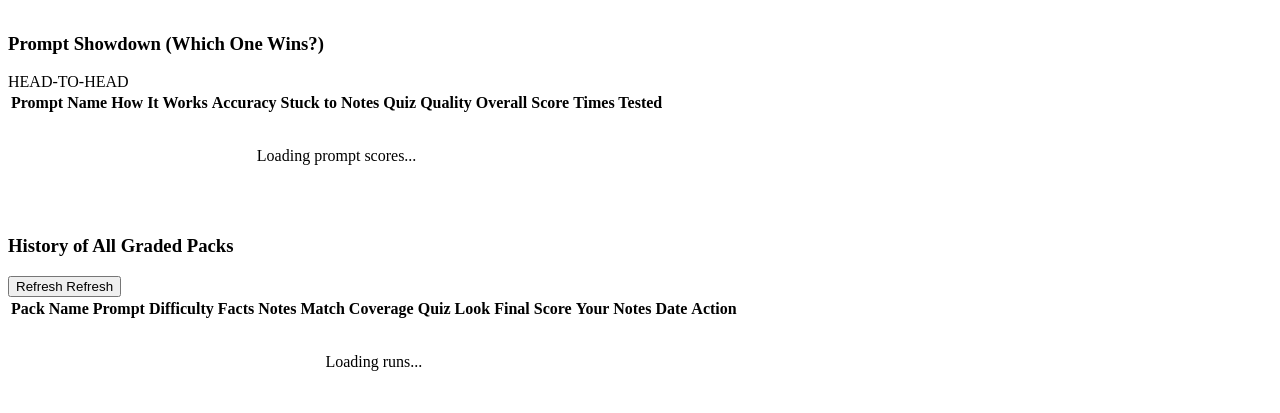
==== commit 4d283bf9: "Expand Preparation, Prompt Lab, Evaluation, and Library boxes horizontally to full width — v15.0" ====
--- a/frontend/templates/evaluation.html
+++ b/frontend/templates/evaluation.html
@@ -70,7 +70,7 @@
 </nav>
 
 <div class="app-container anim-slide-down">
-  <div style="max-width: 1240px; margin: 0 auto;">
+  <div style="max-width: 100%; width: 100%; margin: 0;">
       
       <!-- Header in Simple English -->
       <div style="margin-bottom:2rem; text-align:center; display:flex; flex-direction:column; align-items:center;">
@@ -228,7 +228,7 @@
   </div>
 </div>
 
-<script src="/static/js/main.js?v=14.0"></script>
+<script src="/static/js/main.js?v=15.0"></script>
 
 <script>
   document.addEventListener('DOMContentLoaded', () => {
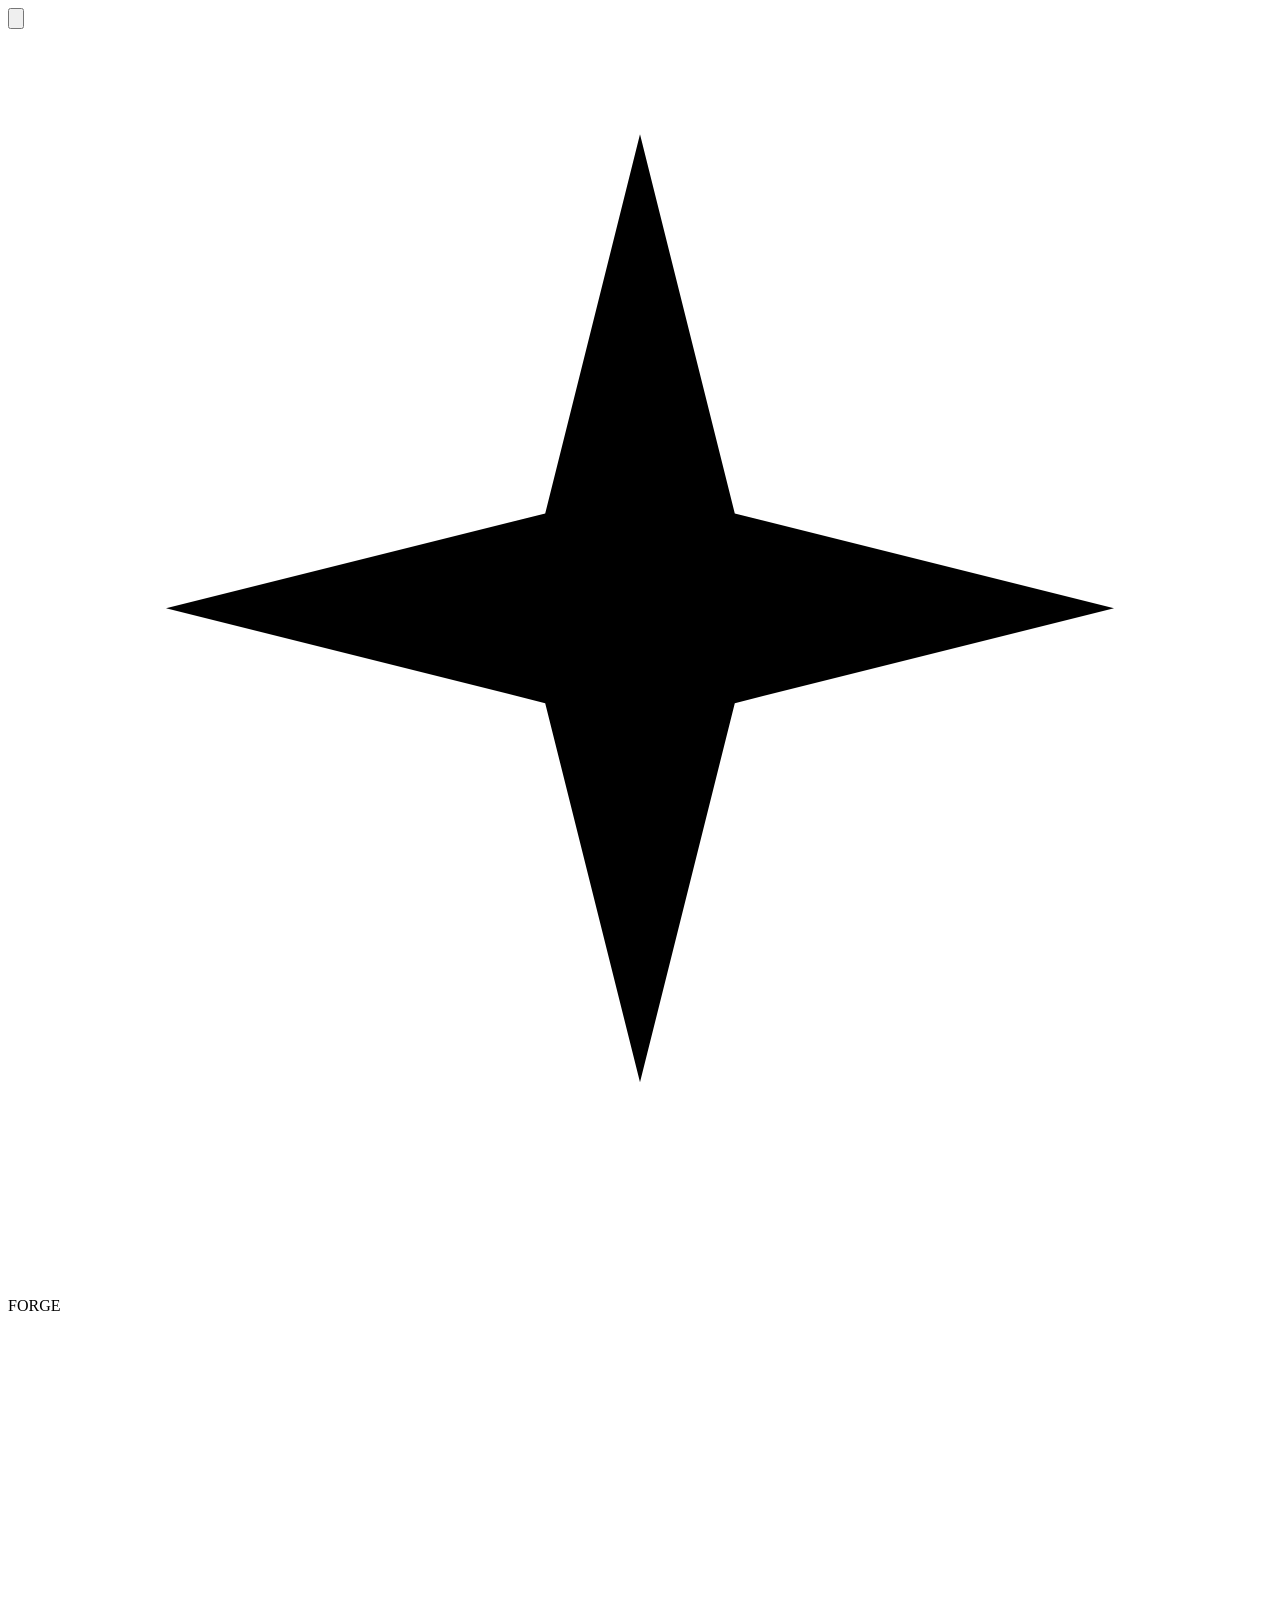
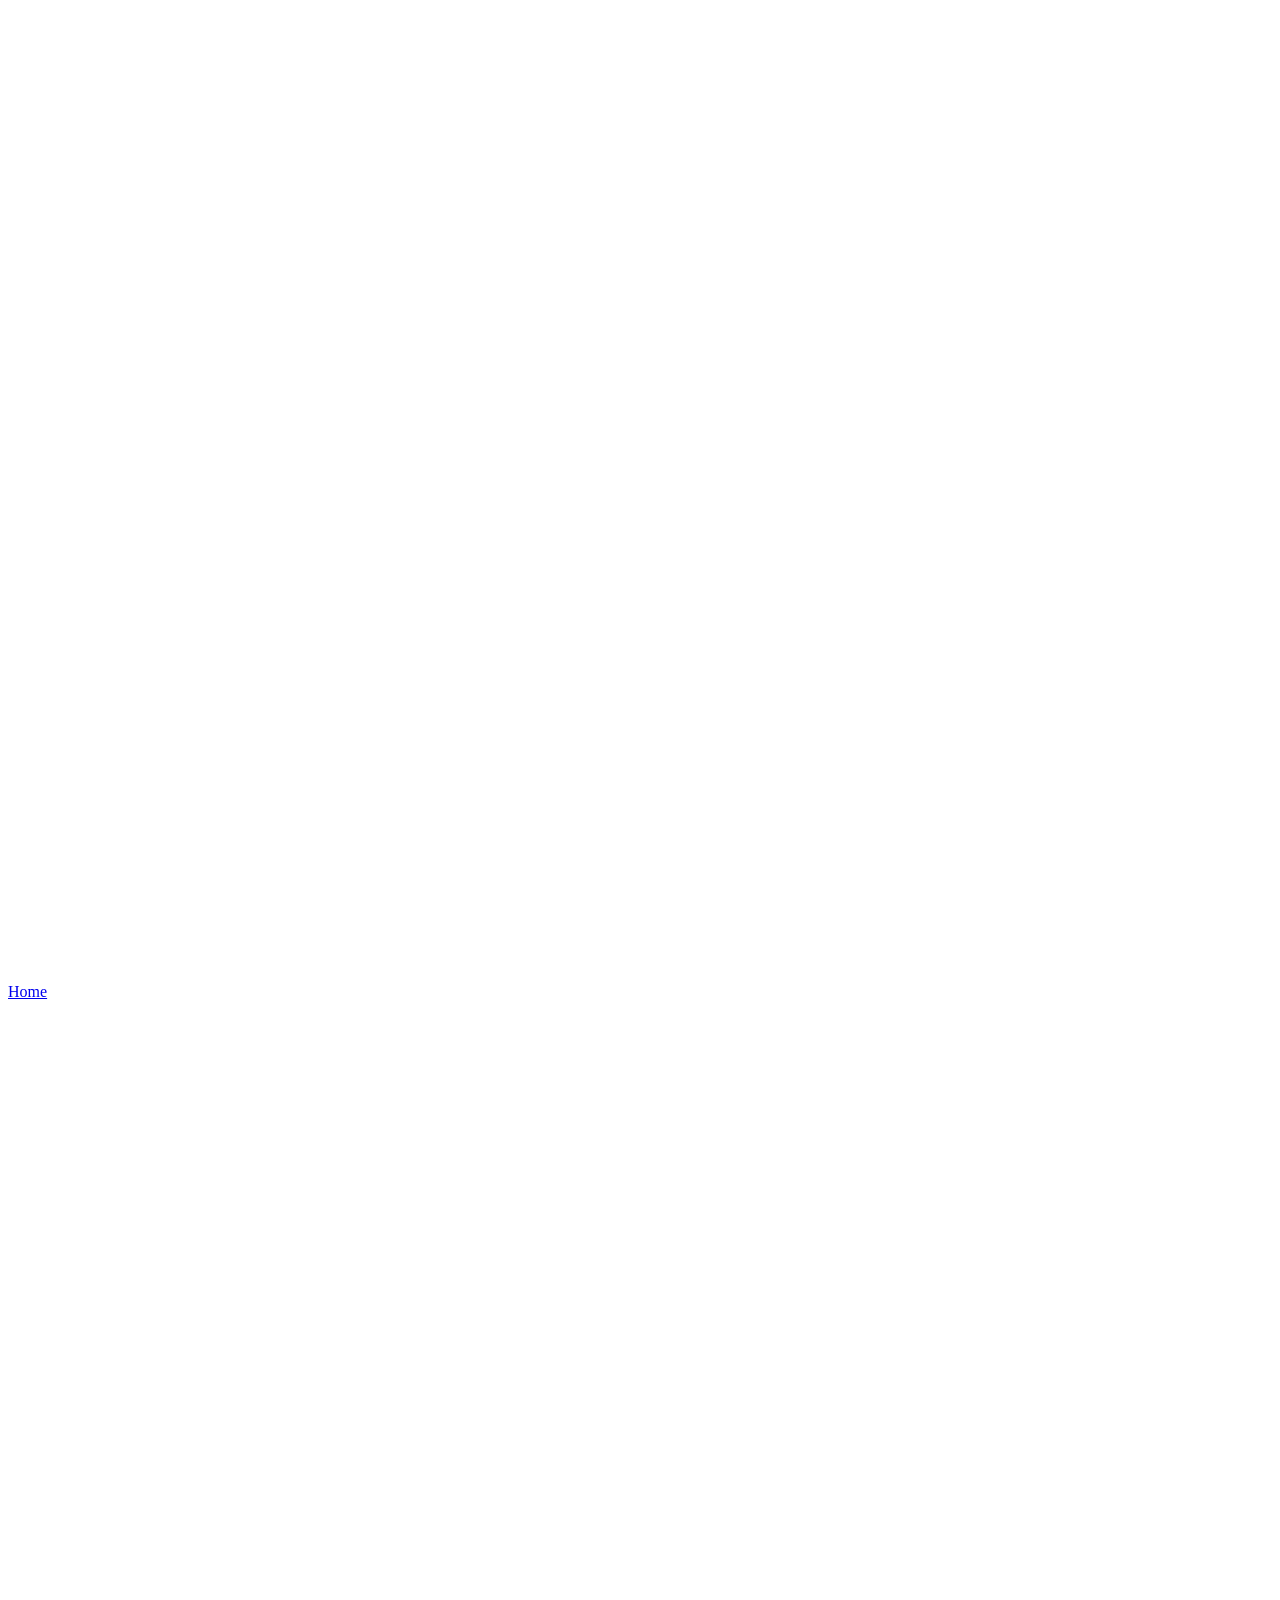
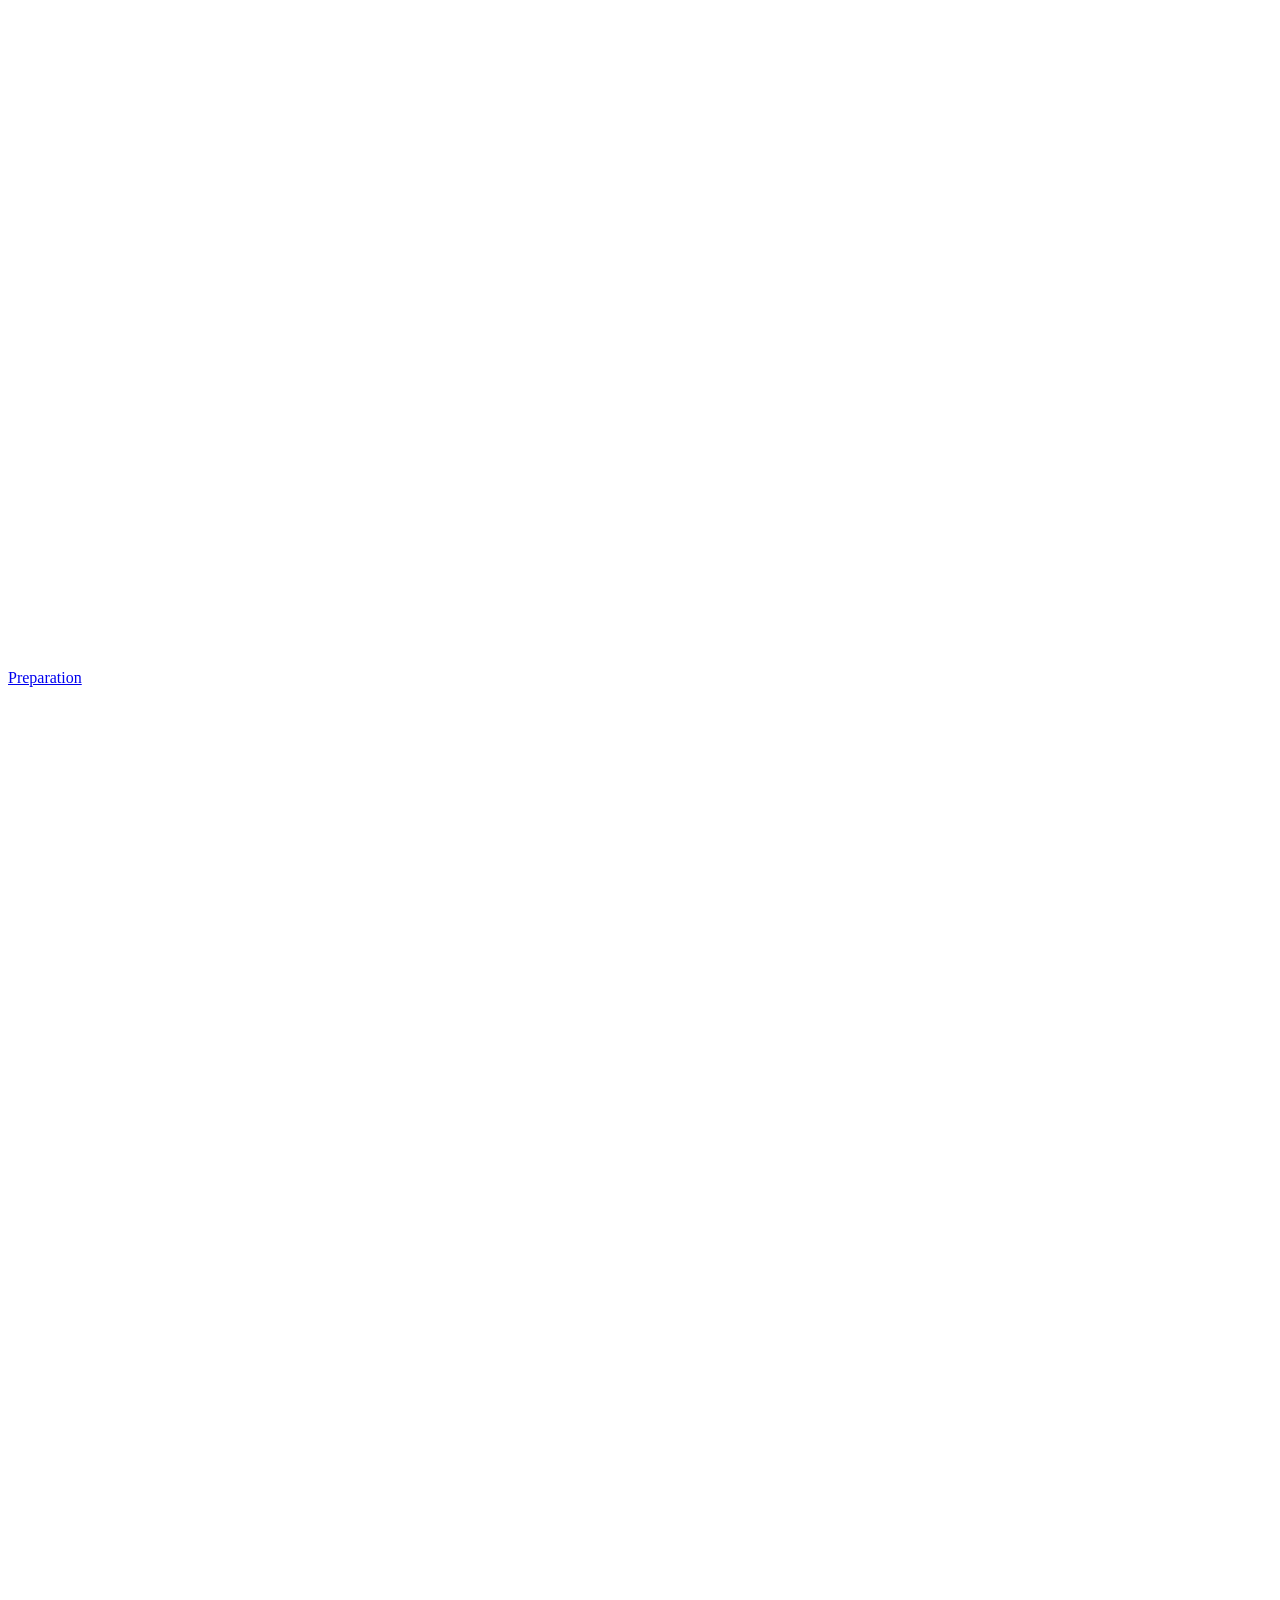
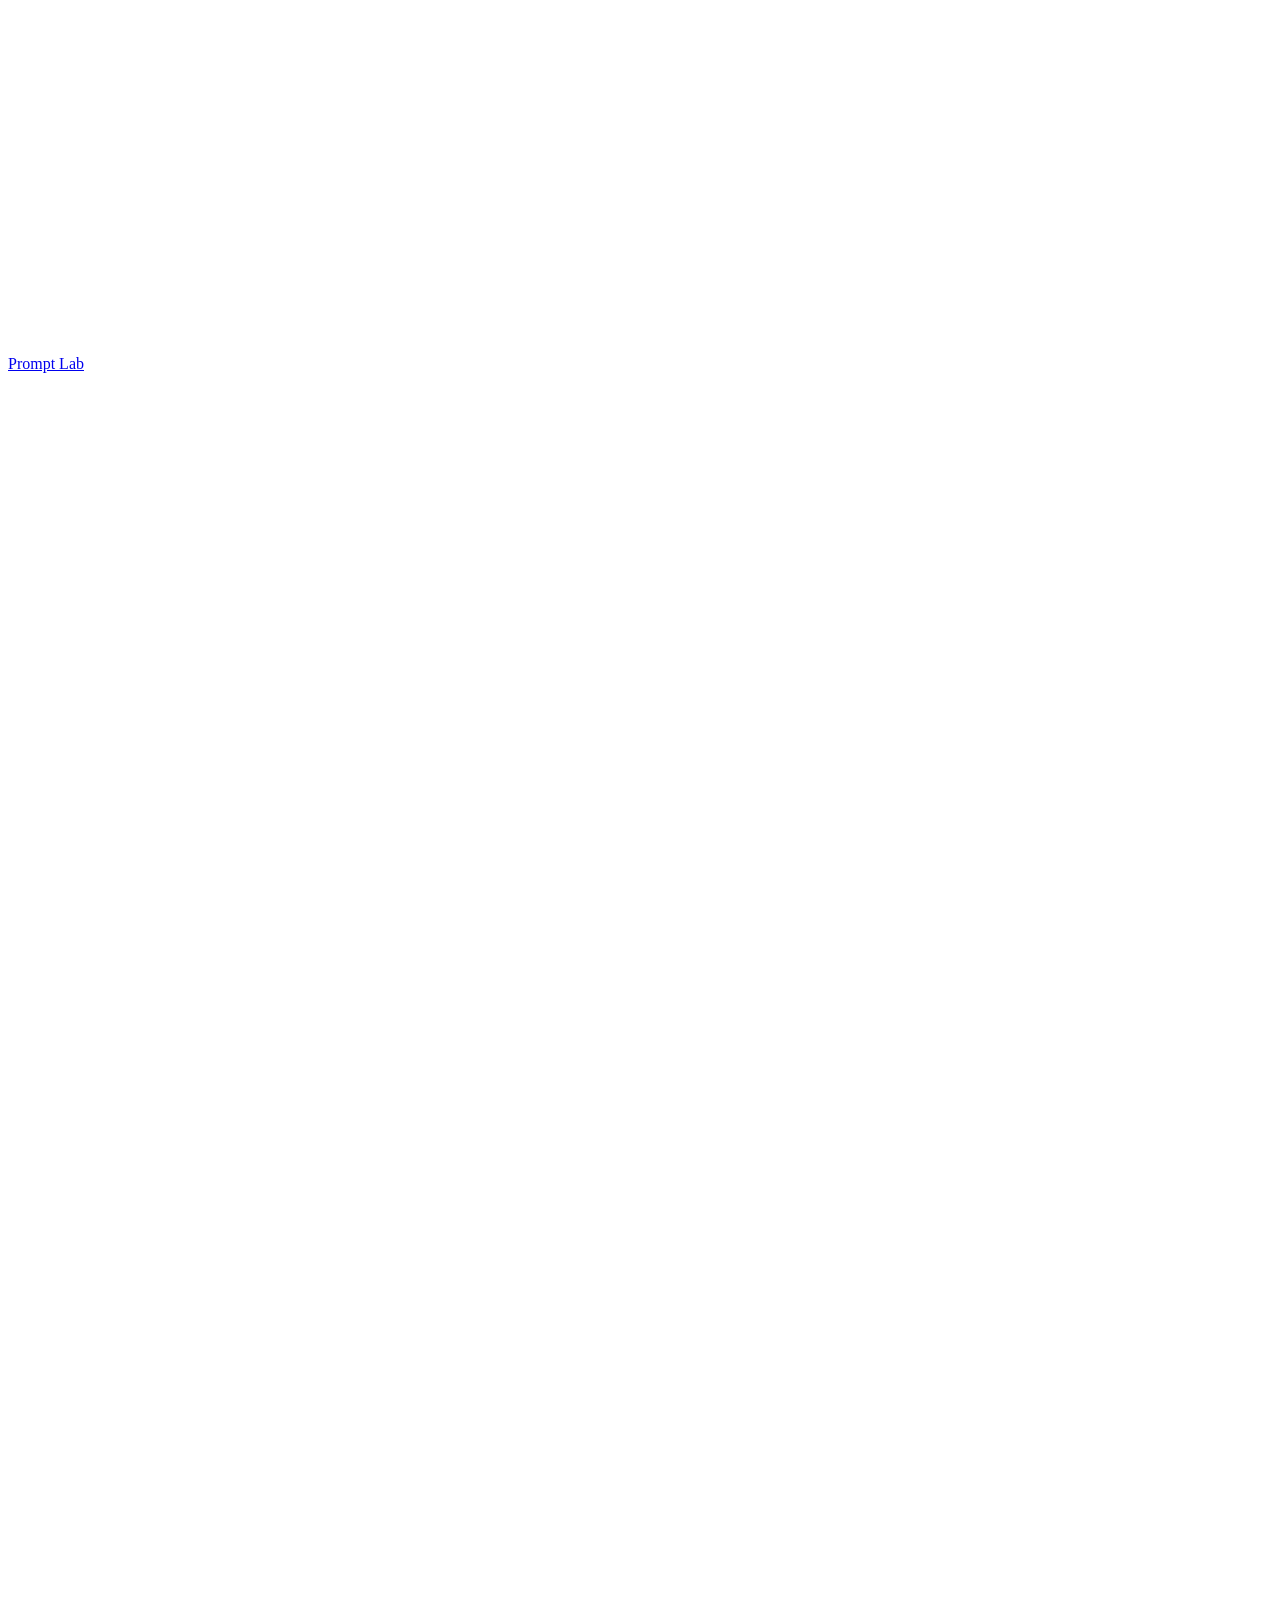
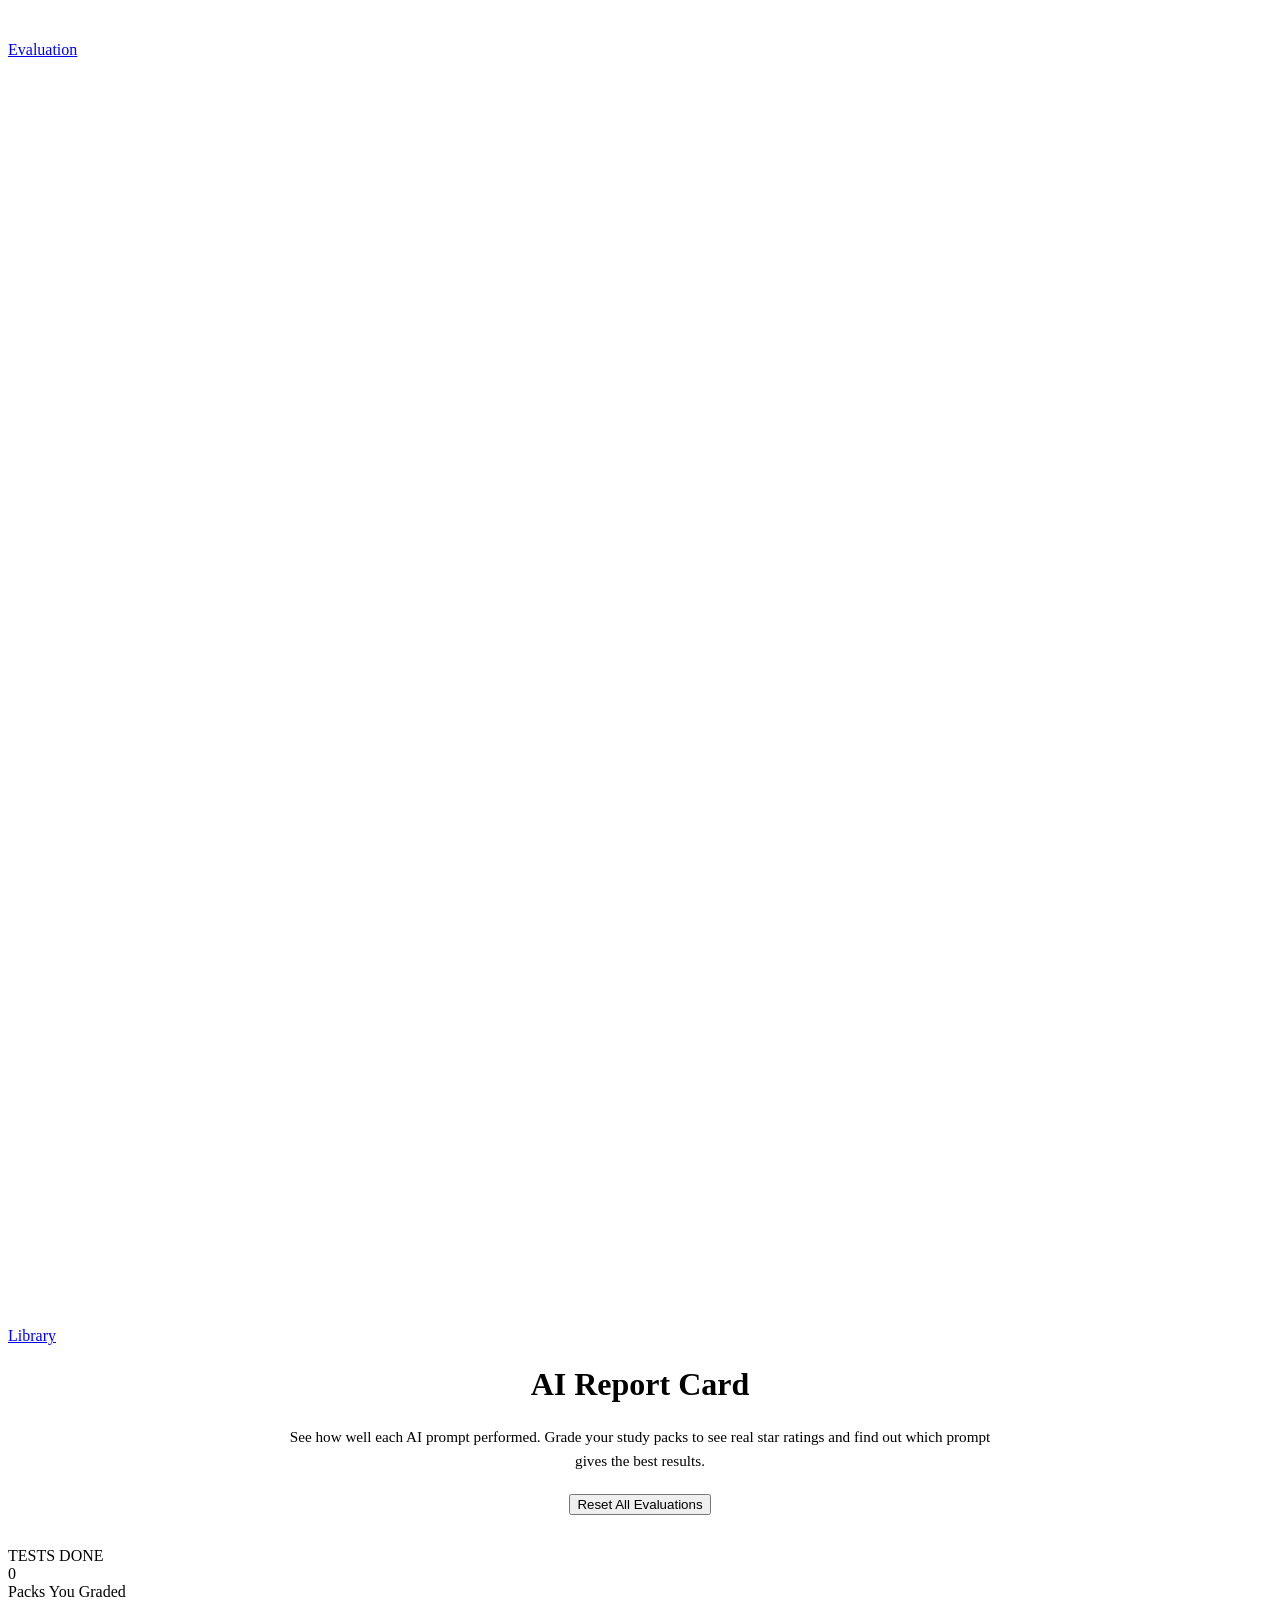
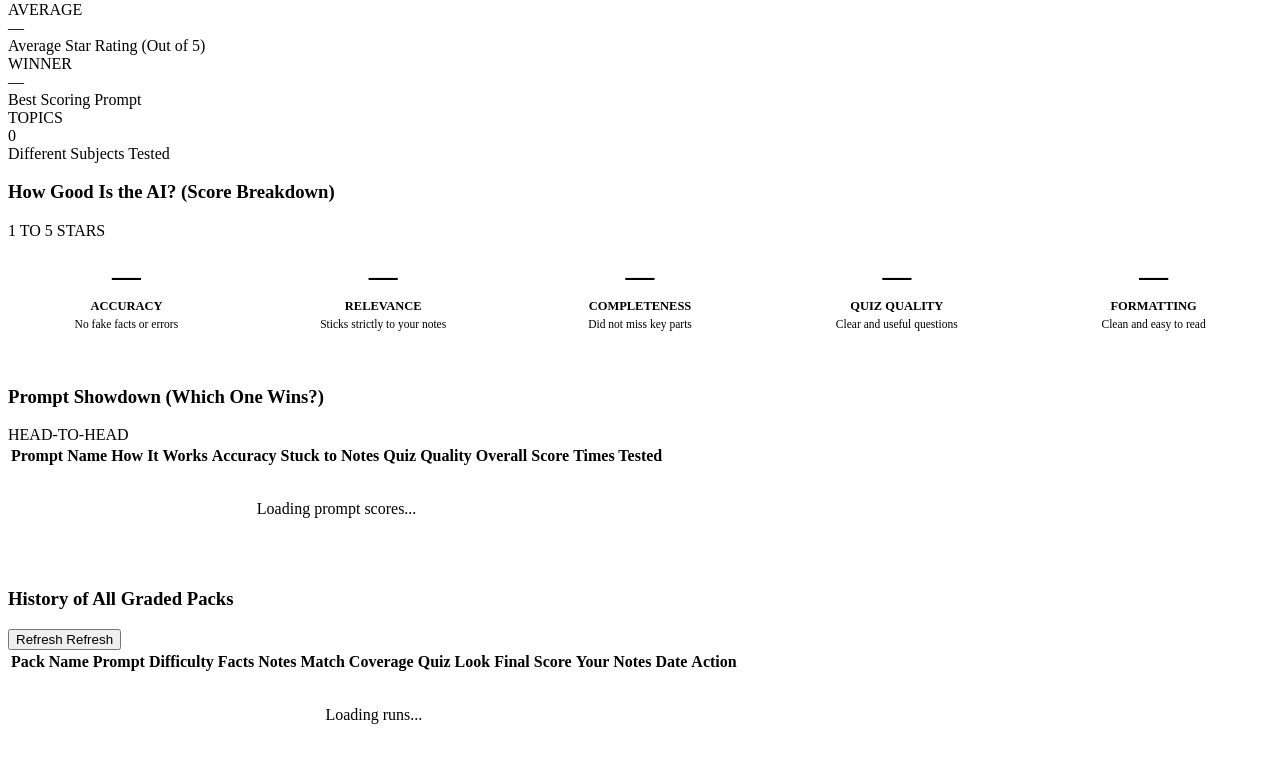
==== commit 5a039cb0: "feat(v2): snug semi-circle rotating wheel nav, zero-flicker unified SPA architecture, and clean prom" ====
--- a/frontend/templates/evaluation.html
+++ b/frontend/templates/evaluation.html
@@ -5,69 +5,67 @@
   <meta name="viewport" content="width=device-width, initial-scale=1.0" />
   <title>Evaluation — StudyForge AI</title>
   <meta name="description" content="Check how well each prompt works on your notes." />
-  <link rel="stylesheet" href="/static/css/main.css?v=2.3" />
+  <link rel="stylesheet" href="/static/css/main.css?v=2.9" />
 </head>
 <body>
 
 <!-- ── FLOATING PILL NAVBAR ─────────────────────────────────────────── -->
-<nav class="floating-pill-nav" aria-label="Main Navigation">
-  <a href="/" class="pill-brand">
-    <div class="pill-logo-spark">
+<!-- ── SEMI-CIRCLE ROTATING WHEEL NAVIGATION (RETRACTABLE) ── -->
+<div class="wheel-nav-container" id="wheel-nav" aria-label="Rotating Wheel Navigation">
+  
+  <!-- Central Hub Toggle (Click to spin open / retract) -->
+  <button class="wheel-hub-toggle" id="wheel-toggle-btn" onclick="toggleWheelNav()" aria-label="Toggle Wheel Navigation">
+    <svg class="wheel-hub-icon" viewBox="0 0 24 24"><path d="M12 2L13.8 9.2L21 11L13.8 12.8L12 20L10.2 12.8L3 11L10.2 9.2L12 2Z"/></svg>
+    <div class="wheel-hub-dots">
+      <div class="wheel-hub-dot"></div>
+      <div class="wheel-hub-dot"></div>
+      <div class="wheel-hub-dot"></div>
+    </div>
+  </button>
+
+  <!-- The Rotating Disk containing radial menu items -->
+  <div class="wheel-disk" id="wheel-disk">
+    
+    <!-- Central Brand Spark -->
+    <div class="wheel-center-brand">
       <svg viewBox="0 0 24 24"><path d="M12 2L13.8 9.2L21 11L13.8 12.8L12 20L10.2 12.8L3 11L10.2 9.2L12 2Z"/></svg>
+      <span>FORGE</span>
     </div>
-    <span>studyforge</span>
-  </a>
-
-  <!-- Large Expanded Logo (Visible on Hover) -->
-  <div class="sidebar-large-logo">
-    <svg viewBox="0 0 100 100" fill="none" xmlns="http://www.w3.org/2000/svg">
-      <defs>
-        <linearGradient id="logo-gradient" x1="0%" y1="0%" x2="100%" y2="100%">
-          <stop offset="0%" stop-color="#ffffff" />
-          <stop offset="100%" stop-color="#666666" />
-        </linearGradient>
-        <filter id="glow">
-          <feGaussianBlur stdDeviation="3" result="coloredBlur"/>
-          <feMerge>
-            <feMergeNode in="coloredBlur"/>
-            <feMergeNode in="SourceGraphic"/>
-          </feMerge>
-        </filter>
-      </defs>
-      <path d="M50 15L85 35V65L50 85L15 65V35L50 15Z" stroke="url(#logo-gradient)" stroke-width="2" fill="rgba(255,255,255,0.02)"/>
-      <path d="M50 15L50 85M15 35L85 65M15 65L85 35" stroke="rgba(255,255,255,0.15)" stroke-width="1"/>
-      <circle cx="50" cy="50" r="12" fill="url(#logo-gradient)" filter="url(#glow)" />
-      <path d="M50 38L55 45H63L57 50L59 58L50 53L41 58L43 50L37 45H45L50 38Z" fill="#111" />
-    </svg>
+
+    <!-- Radial Wheel Nav Items (Trigonometrically placed on arc) -->
+    <!-- 1: Home -->
+    <a class="wheel-item wheel-pos-1" id="wheel-nav-dashboard" href="/" aria-label="Home">
+      <svg fill="none" viewBox="0 0 24 24"><path stroke-linecap="round" stroke-linejoin="round" d="M3 12l2-2m0 0l7-7 7 7M5 10v10a1 1 0 001 1h3m10-11l2 2m-2-2v10a1 1 0 01-1 1h-3m-6 0a1 1 0 001-1v-4a1 1 0 011-1h2a1 1 0 011 1v4a1 1 0 001 1m-6 0h6"/></svg>
+      <span class="wheel-item-label">Home</span>
+    </a>
+
+    <!-- 2: Preparation -->
+    <a class="wheel-item wheel-pos-2" id="wheel-nav-generator" href="/generate" aria-label="Preparation">
+      <svg fill="none" viewBox="0 0 24 24"><path stroke-linecap="round" stroke-linejoin="round" d="M19 11H5m14 0a2 2 0 012 2v6a2 2 0 01-2 2H5a2 2 0 01-2-2v-6a2 2 0 012-2m14 0V9a2 2 0 00-2-2M5 11V9a2 2 0 012-2m0 0V5a2 2 0 012-2h6a2 2 0 012 2v2M7 7h10"/></svg>
+      <span class="wheel-item-label">Preparation</span>
+    </a>
+
+    <!-- 3: Prompt Lab -->
+    <a href="/prompt-lab" class="wheel-item wheel-pos-3" id="wheel-nav-lab" aria-label="Prompt Lab">
+      <svg fill="none" viewBox="0 0 24 24"><path stroke-linecap="round" stroke-linejoin="round" d="M19.428 15.428a2 2 0 00-1.022-.547l-2.387-.477a6 6 0 00-3.86.517l-.318.158a6 6 0 01-3.86.517L6.05 15.21a2 2 0 00-1.806.547M8 4h8l-1 1v5.172a2 2 0 00.586 1.414l5 5c1.26 1.26.367 3.414-1.415 3.414H4.828c-1.782 0-2.674-2.154-1.414-3.414l5-5A2 2 0 009 10.172V5L8 4z"/></svg>
+      <span class="wheel-item-label">Prompt Lab</span>
+    </a>
+
+    <!-- 4: Evaluation -->
+    <a href="/evaluation" class="wheel-item wheel-pos-4 active" id="wheel-nav-evaluation" aria-label="Evaluation">
+      <svg fill="none" viewBox="0 0 24 24"><path stroke-linecap="round" stroke-linejoin="round" d="M9 19v-6a2 2 0 00-2-2H5a2 2 0 00-2 2v6a2 2 0 002 2h2a2 2 0 002-2zm0 0V9a2 2 0 012-2h2a2 2 0 012 2v10m-6 0a2 2 0 002 2h2a2 2 0 002-2m0 0V5a2 2 0 012-2h2a2 2 0 012 2v14a2 2 0 01-2 2h-2a2 2 0 01-2-2z"/></svg>
+      <span class="wheel-item-label">Evaluation</span>
+    </a>
+
+    <!-- 5: Library -->
+    <a class="wheel-item wheel-pos-5" id="wheel-nav-library" href="/library" aria-label="Library">
+      <svg fill="none" viewBox="0 0 24 24"><path stroke-linecap="round" stroke-linejoin="round" d="M12 6.253v13m0-13C10.832 5.477 9.246 5 7.5 5S4.168 5.477 3 6.253v13C4.168 18.477 5.754 18 7.5 18s3.332.477 4.5 1.253m0-13C13.168 5.477 14.754 5 16.5 5c1.747 0 3.332.477 4.5 1.253v13C19.832 18.477 18.247 18 16.5 18c-1.746 0-3.332.477-4.5 1.253"/></svg>
+      <span class="wheel-item-label">Library</span>
+    </a>
+
   </div>
-
-  <div class="pill-links">
-    <a href="/" class="pill-nav-item">
-      <svg fill="none" viewBox="0 0 24 24"><path stroke-linecap="round" stroke-linejoin="round" d="M3 12l2-2m0 0l7-7 7 7M5 10v10a1 1 0 001 1h3m10-11l2 2m-2-2v10a1 1 0 01-1 1h-3m-6 0a1 1 0 001-1v-4a1 1 0 011-1h2a1 1 0 011 1v4a1 1 0 001 1m-6 0h6"/></svg>
-      <span>Home</span>
-    </a>
-
-    <a href="/generate" class="pill-nav-item">
-      <svg fill="none" viewBox="0 0 24 24"><path stroke-linecap="round" stroke-linejoin="round" d="M19 11H5m14 0a2 2 0 012 2v6a2 2 0 01-2 2H5a2 2 0 01-2-2v-6a2 2 0 012-2m14 0V9a2 2 0 00-2-2M5 11V9a2 2 0 012-2m0 0V5a2 2 0 012-2h6a2 2 0 012 2v2M7 7h10"/></svg>
-      <span>Preparation</span>
-    </a>
-
-    <a href="/prompt-lab" class="pill-nav-item">
-      <svg fill="none" viewBox="0 0 24 24"><path stroke-linecap="round" stroke-linejoin="round" d="M19.428 15.428a2 2 0 00-1.022-.547l-2.387-.477a6 6 0 00-3.86.517l-.318.158a6 6 0 01-3.86.517L6.05 15.21a2 2 0 00-1.806.547M8 4h8l-1 1v5.172a2 2 0 00.586 1.414l5 5c1.26 1.26.367 3.414-1.415 3.414H4.828c-1.782 0-2.674-2.154-1.414-3.414l5-5A2 2 0 009 10.172V5L8 4z"/></svg>
-      <span>Prompt Lab</span>
-    </a>
-
-    <a href="/evaluation" class="pill-nav-item active">
-      <svg fill="none" viewBox="0 0 24 24"><path stroke-linecap="round" stroke-linejoin="round" d="M9 19v-6a2 2 0 00-2-2H5a2 2 0 00-2 2v6a2 2 0 002 2h2a2 2 0 002-2zm0 0V9a2 2 0 012-2h2a2 2 0 012 2v10m-6 0a2 2 0 002 2h2a2 2 0 002-2m0 0V5a2 2 0 012-2h2a2 2 0 012 2v14a2 2 0 01-2 2h-2a2 2 0 01-2-2z"/></svg>
-      <span>Evaluation</span>
-    </a>
-
-    <a href="/library" class="pill-nav-item">
-      <svg fill="none" viewBox="0 0 24 24"><path stroke-linecap="round" stroke-linejoin="round" d="M12 6.253v13m0-13C10.832 5.477 9.246 5 7.5 5S4.168 5.477 3 6.253v13C4.168 18.477 5.754 18 7.5 18s3.332.477 4.5 1.253m0-13C13.168 5.477 14.754 5 16.5 5c1.747 0 3.332.477 4.5 1.253v13C19.832 18.477 18.247 18 16.5 18c-1.746 0-3.332.477-4.5 1.253"/></svg>
-      <span>Library</span>
-    </a>
-  </div>
-</nav>
+</div>
+
 
 <div class="app-container anim-slide-down">
   <div style="max-width: 100%; width: 100%; margin: 0;">
@@ -228,7 +226,7 @@
   </div>
 </div>
 
-<script src="/static/js/main.js?v=15.0"></script>
+<script src="/static/js/main.js?v=23.0"></script>
 
 <script>
   document.addEventListener('DOMContentLoaded', () => {
